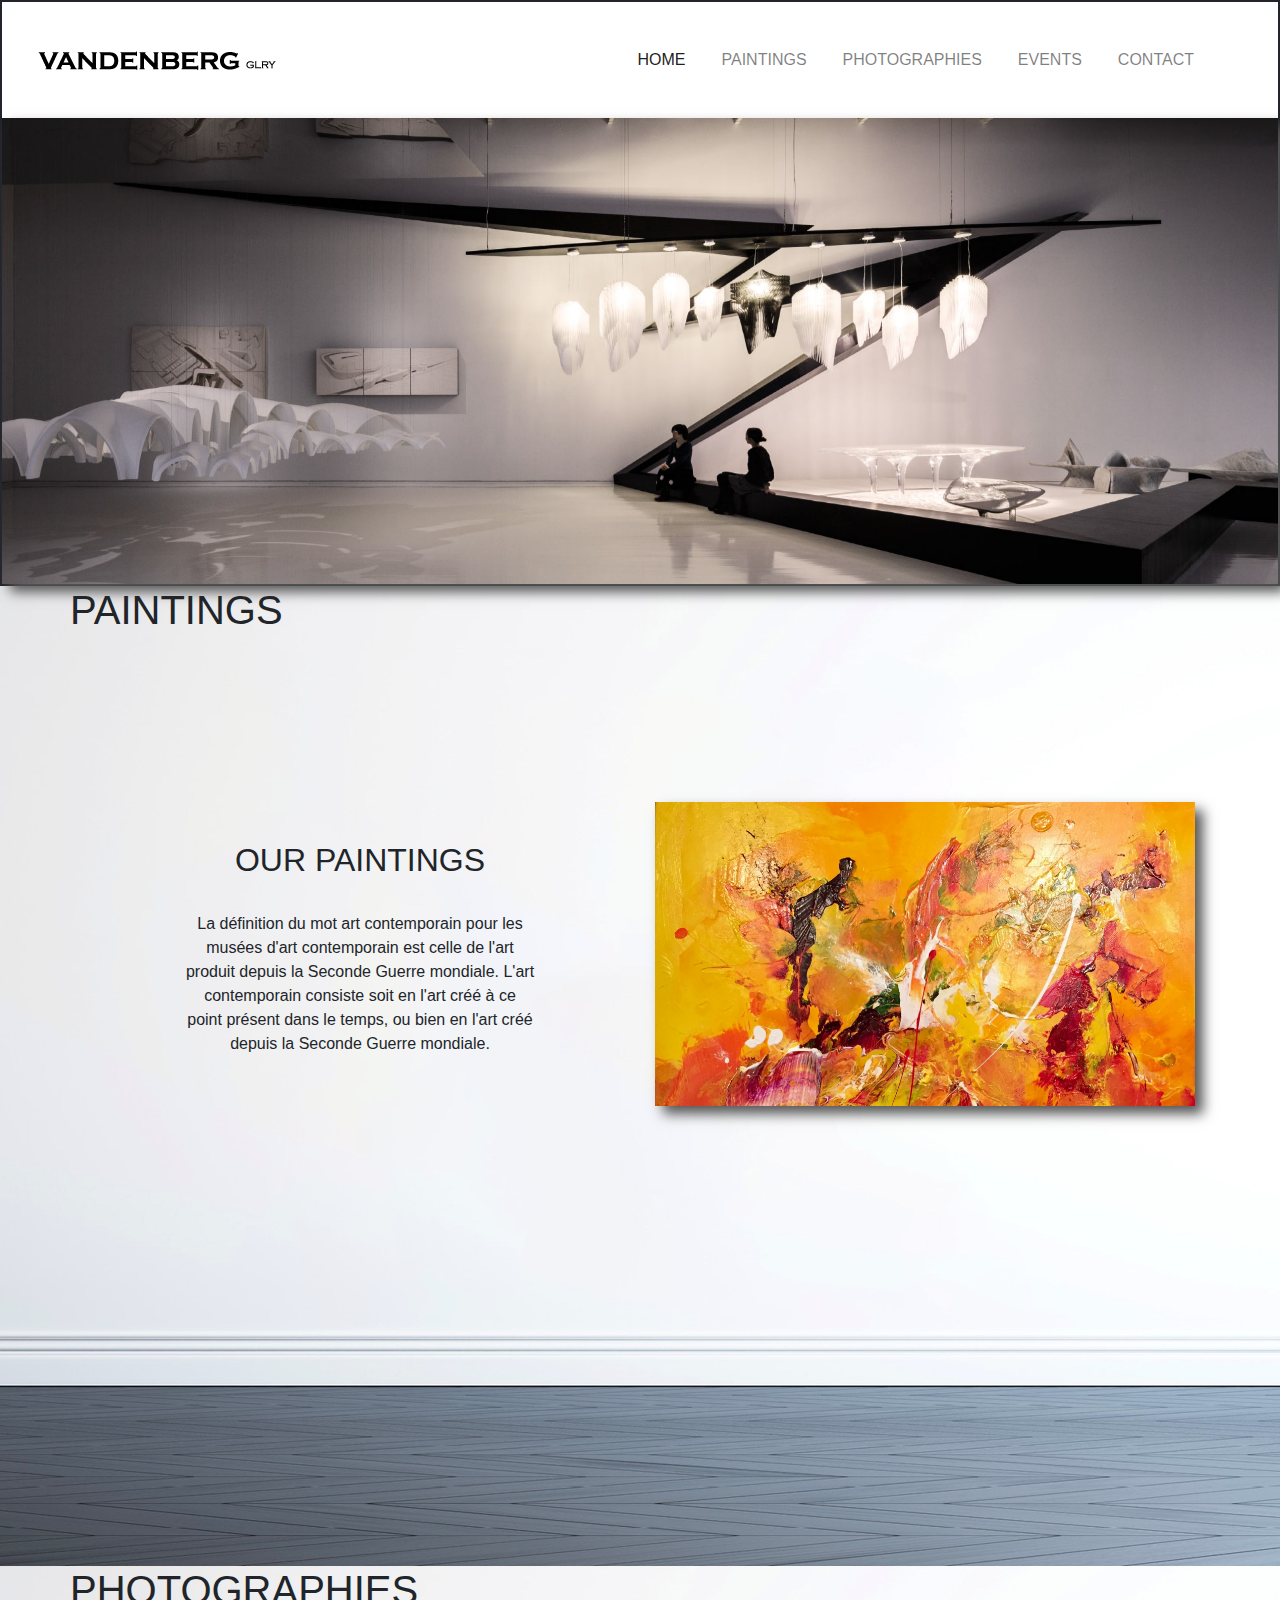
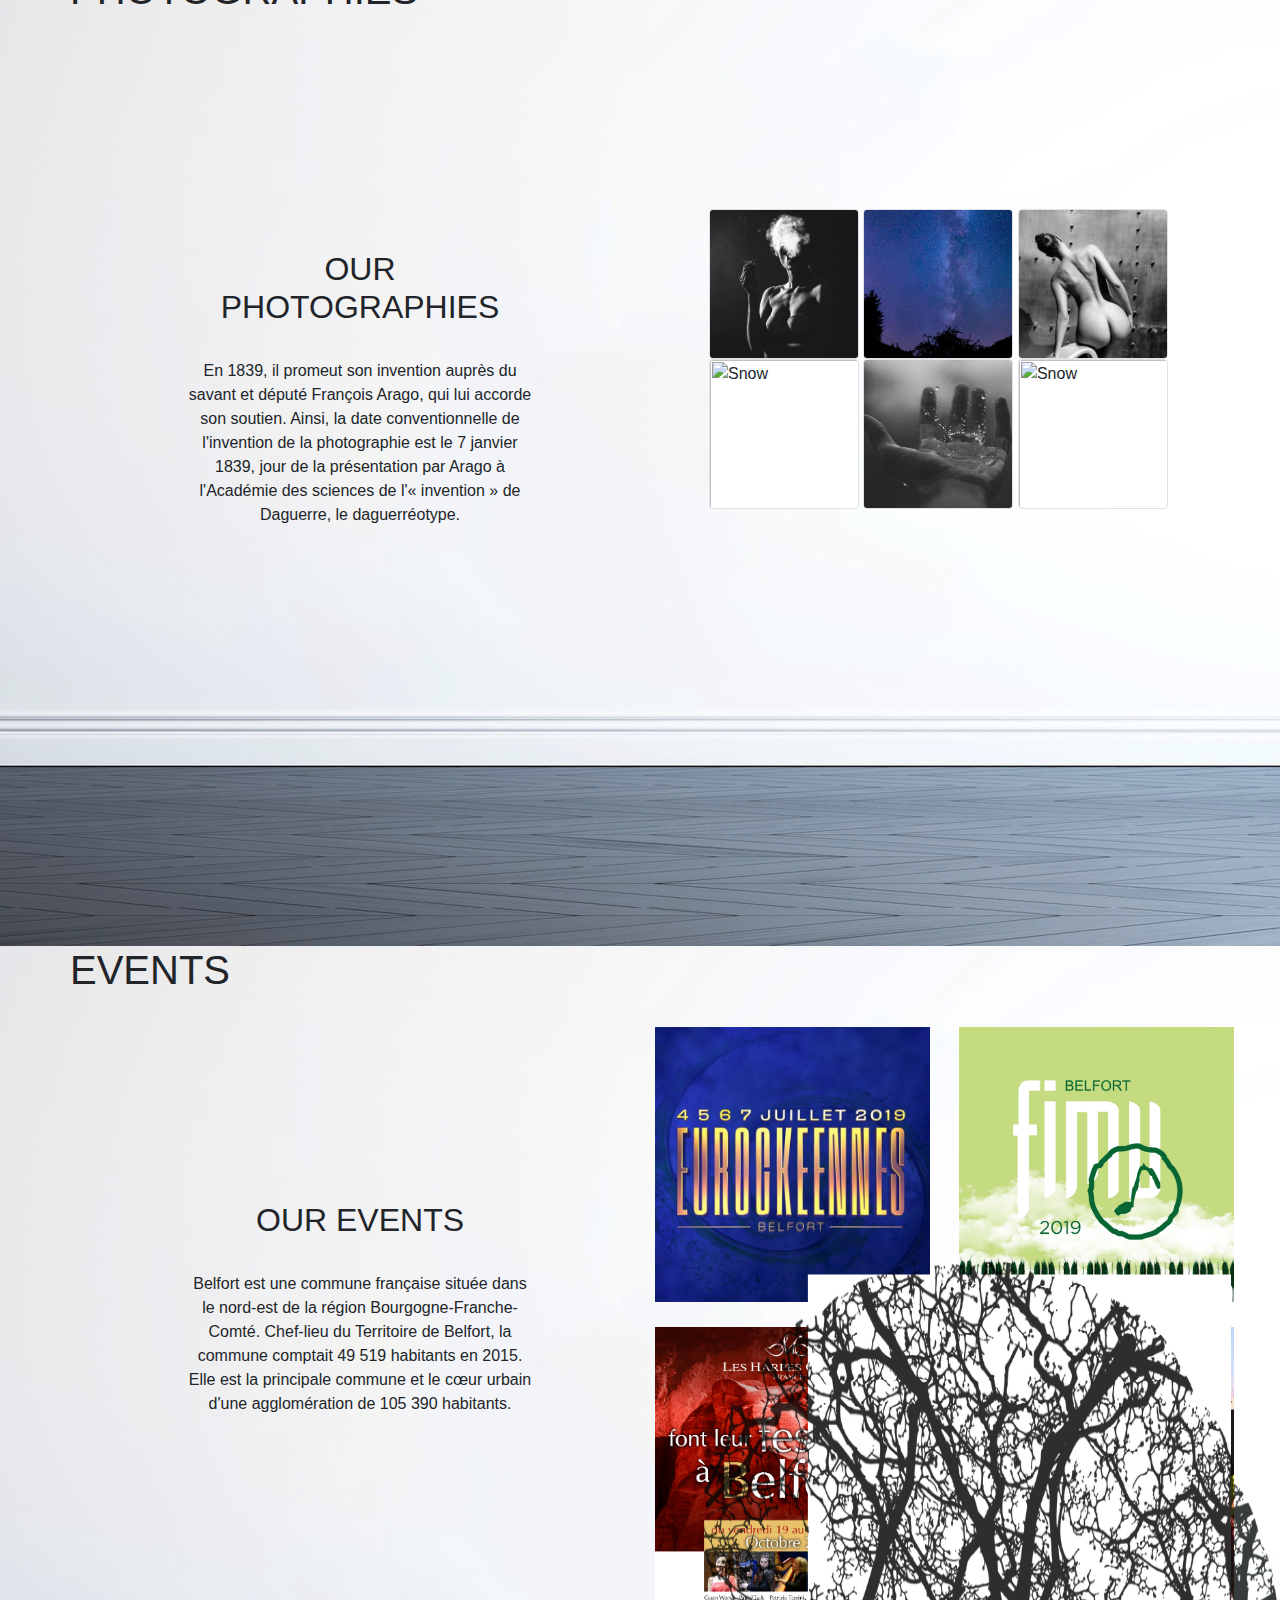
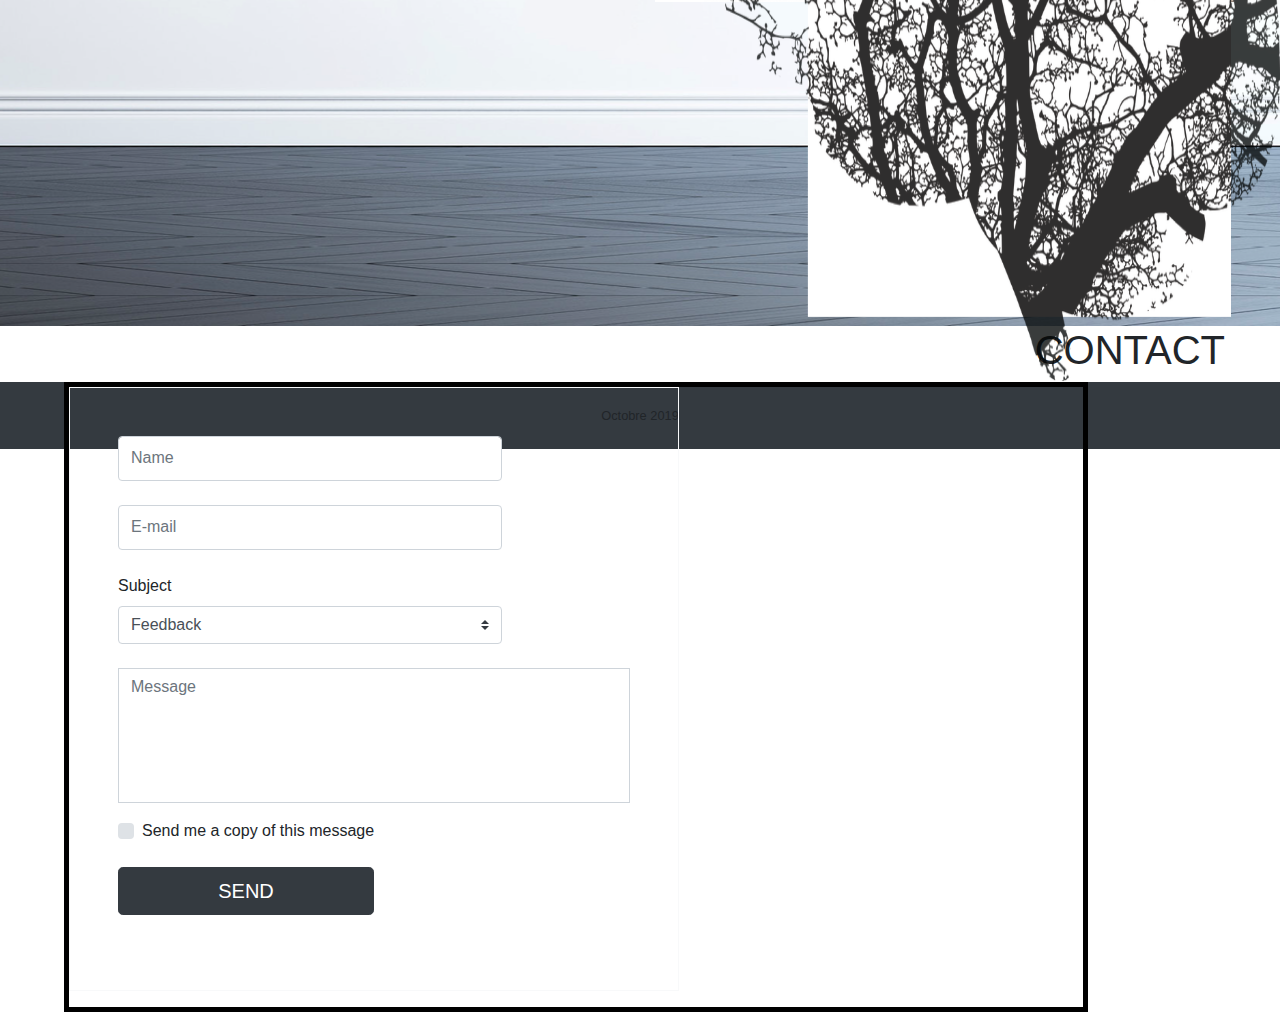
==== Site/index.html @ 3f215ba5 "Update index.html" ====
<head>
    <meta charset="UTF-8" />
    <meta name="viewport" content="width=device-width, initial-scale=1.0" />
    <meta http-equiv="X-UA-Compatible" content="ie=edge" />
    <link rel="stylesheet" href="https://maxcdn.bootstrapcdn.com/bootstrap/4.0.0/css/bootstrap.min.css"
      integrity="sha384-Gn5384xqQ1aoWXA+058RXPxPg6fy4IWvTNh0E263XmFcJlSAwiGgFAW/dAiS6JXm" crossorigin="anonymous" />
    <link rel="stylesheet" href="assets/css/style.css" />

    <title>Vandenberg GLRY</title>
  </head>

  <body>
    <div id="top"></div>
    <section class="accueil">

      <!-- **************************************************************************************************
**********************************************HEADER****************************************************
***************************************************************************************************** -->
      <header>
        <nav class="navbar navbar-expand-lg navbar-light ">
          <div class="img-pd">
            <a class="navbar-brand" href="#"><img src="assets/img/logo_vdbg.png" alt="" /></a>
          </div>
          <button class="navbar-toggler" type="button" data-toggle="collapse" data-target="#navbarNav"
            aria-controls="navbarNav" aria-expanded="false" aria-label="Toggle navigation">
            <span class="navbar-toggler-icon"></span>
          </button>
          <div class="collapse navbar-collapse justify-content-end " id="navbarNav">
            <div class="ul-pd">
              <ul class="navbar-nav bd-navbar mr-40">
                <li class="nav-item active">

                  <a class="nav-link" href="#">HOME <span class="sr-only">(current)</span></a>

                </li>
                <li class="nav-item">
                  <a class="nav-link" href="#paintings">PAINTINGS</a>
                </li>
                <li class="nav-item">
                  <a class="nav-link" href="#photographies2">PHOTOGRAPHIES</a>
                </li>
                <li class="nav-item">
                  <a class="nav-link" href="#event">EVENTS</a>
                </li>
                <li class="nav-item">
                  <a class="nav-link" href="#formulaire">CONTACT</a>
                </li>
              </ul>
            </div>
          </div>
        </nav>
      </header>

      <!-- **************************************************************************************************
**********************************************CAROUSEL**********************************************
************************************************************************************************** -->

      <div class="carousel">
        <div id="carouselExampleIndicators" class="carousel slide" data-ride="carousel">
          <ol class="carousel-indicators">
            <li data-target="#carouselExampleIndicators" data-slide-to="0" class="active"></li>
            <li data-target="#carouselExampleIndicators" data-slide-to="1"></li>
            <li data-target="#carouselExampleIndicators" data-slide-to="2"></li>
            <li data-target="#carouselExampleIndicators" data-slide-to="3"></li>
          </ol>
          <div class="carousel-inner">
            <div class="carousel-item active">
              <img class="d-block w-100" src="assets/img/acc1.png" alt="First slide" />
            </div>
            <div class="carousel-item">

              <img class="d-block w-100" src="assets/img/acc2.png" alt="Second slide" />

            </div>
            <div class="carousel-item">
              <img class="d-block w-100" src="assets/img/acc3.png" alt="Third slide" />
            </div>
            <div class="carousel-item">
              <img class="d-block w-100" src="assets/img/acc4.png" alt="Third slide" />
            </div>
          </div>
        </div>
      </div>
    </section>

    <!-- **************************************************************************************************
**********************************************PAINTINGS**********************************************
************************************************************************************************** -->

    <section id="paintings">
      <div class="container">
        <div class="row">

          <div class="col-md-6">
            <div class="row">

              <h1>PAINTINGS</h1>
              <div class="col-8">
                <h2>OUR PAINTINGS</h2>
                </br>
                <p>La définition du mot art contemporain pour les musées d'art contemporain est celle de
                  l'art produit depuis la Seconde Guerre mondiale. L'art contemporain consiste soit en
                  l'art créé à ce point présent dans le temps, ou bien en l'art créé depuis la Seconde
                  Guerre mondiale.</p>
              </div>
            </div>
          </div>

          <div class="col-md-6">
            <div id="carouselExampleControls" class="carousel slide" data-ride="carousel">
              <div class="carousel-inner">
                <div class="carousel-item active">
                  <img class="d-block w-100" src="assets/img/Tableaux1.jpg" alt="Tableaux1">
                </div>
                <div class="carousel-item">
                  <img class="d-block w-100" src="assets/img/Tableaux2.jpg" alt="Tableaux2">
                </div>
                <div class="carousel-item">
                  <img class="d-block w-100" src="assets/img/Tableaux3.jpg" alt="Tableaux3">
                </div>
                <div class="carousel-item">
                  <img class="d-block w-100" src="assets/img/Tableaux3.jpg" alt="Tableaux3">
                </div>
              </div>
            </div>
          </div>

        </div>
      </div>
    </section>

    <!-- **************************************************************************************************
**********************************************PHOTOGRAPHIES**********************************************
************************************************************************************************** -->
<section id="photographies2">
    <div class="container">
        <div class="row">
            <div class="col-md-6">
                <div class="row">

                    <h1>PHOTOGRAPHIES</h1>
                    <div class="col-8">
                        <h2>OUR PHOTOGRAPHIES</h2>
                        </br>
                        <p>En 1839, il promeut son invention auprès du savant et député François Arago, qui lui accorde son soutien. Ainsi, la date conventionnelle de l'invention de la photographie est le 7 janvier 1839, jour de la présentation par Arago à l'Académie des sciences de l'« invention » de Daguerre, le daguerréotype.</p>
                    </div>

                </div>
            </div>

            <div class="col-md-6">
                <div class="image_photographies">

                    <img
                    id="myImg"
                    src="assets/img/nb2.jpg"
                    alt="Snow"
                    class="img-thumbnail"
                    width="150px"
                    height="150px"
                  />

                  <img
                    id="myImg"
                    src="assets/img/r1.jpg"
                    alt="Snow"
                    class="img-thumbnail"
                    width="150px"
                    height="150px"
                  />
                  <img
                    id="myImg"
                    src="assets/img/nb3.jpg"
                    alt="Snow"
                    class="img-thumbnail"
                    width="150px"
                    height="150px"
                  />
                  <img
                    id="myImg"
                    src="assets/img/r3.jpg"
                    alt="Snow"
                    class="img-thumbnail"
                    width="150px"
                    height="150px"
                  />
                  <img
                    id="myImg"
                    src="assets/img/hand.jpg"
                    alt="Snow"
                    class="img-thumbnail"
                    width="150px"
                    height="150px"
                  />
                  <img
                    id="myImg"
                    src="assets/img/img6.jpg"
                    alt="Snow"
                    class="img-thumbnail"
                    width="150px"
                    height="150px"
                  />

                </div>
            </div>

        </div>
    </div>
</section>

    <!-- **************************************************************************************************
**********************************************EVENT**********************************************
************************************************************************************************** -->

    <section id="event">
      <div class="container">
        <div class="row">
          <div class="col-md-6">
            <div class="row">

              <h1>EVENTS</h1>
              <div class="col-8">
                <h2>OUR EVENTS</h2>
                </br>
                <p>Belfort est une commune française située dans le nord-est de la région
                  Bourgogne-Franche-Comté. Chef-lieu du Territoire de Belfort, la commune comptait 49 519
                  habitants en 2015. Elle est la principale commune et le cœur urbain d'une agglomération
                  de 105 390 habitants.</p>
              </div>
            </div>
          </div>

          <div class="col-md-6">
            <div class="image_events">

              <img src="assets/img/eurocks.jpg" alt="eurocks" width="300px" height="300px">
              <img src="assets/img/fimu.png" alt="fimu" width="300px" height="300px">
              <img src="assets/img/posterbelfort.jpg" alt="posterbelfort" width="300px" height="300px">
              <img src="assets/img/color.jpg" alt="color" width="300px" height="300px">

            </div>
          </div>

        </div>
      </div>
    </section>



    <!-- **************************************************************************************************
**********************************************Default form contact**********************************************
************************************************************************************************** -->

<section class="formulaire" id="formulaire">
    <div class="container-fluid">
      <div class="row">
        <div class="col-lg-12">
          <h1>CONTACT</h1>
        </div>
      </div>

      <div class="row">
        <div class style="margin-left: 5vw">
          <div class="leborder">
            <form class="border border-light p-5" action="#!">
              <!-- Name -->
              <input
                type="text"
                id="defaultContactFormName"
                class="form-control mb-4 taille-contact1"
                placeholder="Name"
                
              />

              <!-- Email -->
              <input
                type="email"
                id="defaultContactFormEmail"
                class="form-control mb-4 taille-contact2"
                placeholder="E-mail"
              />

              <!-- Subject -->
              <label>Subject</label>
              <select class="browser-default custom-select mb-4">
                <option value="" disabled>Choose option</option>
                <option value="1" selected>Feedback</option>
                <option value="2">Report a bug</option>
                <option value="3">Feature request</option>
              </select>

              <!-- Message -->
              <div class="form-group">
                <textarea
                  class="form-control rounded-0 taille-contact3"
                  id="exampleFormControlTextarea2"
                  rows="4"
                  placeholder="Message"
                ></textarea>
              </div>

              <!-- Copy -->
              <div class="custom-control custom-checkbox mb-4">
                <input
                  type="checkbox"
                  class="custom-control-input"
                  id="defaultContactFormCopy"
                />
                <label class="custom-control-label" for="defaultContactFormCopy"
                  >Send me a copy of this message</label
                >
              </div>

              <!-- Send button -->
              <button class="btn btn-dark btn-lg taille-contact4" type="submit">SEND</button>
            </form>


           </div>
           <img src="assets/img/arbre.png" alt="" class="arbre">
           
        </div>
      </div>
    </div>
  </section>
    <!-- **************************************************************************************************
**********************************************FOOTER**********************************************
************************************************************************************************** -->

    <footer id="sticky-footer" class="py-4 bg-dark text-white-50">
      <div class="container text-center">
        <small>Octobre 2019</small>
      </div>
    </footer>

    <!-- **************************************************************************************************
**********************************************LES SCRIPTE**********************************************
************************************************************************************************** -->

    <script src="https://code.jquery.com/jquery-3.2.1.slim.min.js"
      integrity="sha384-KJ3o2DKtIkvYIK3UENzmM7KCkRr/rE9/Qpg6aAZGJwFDMVNA/GpGFF93hXpG5KkN" crossorigin="anonymous">
    </script>
    <script src="https://cdnjs.cloudflare.com/ajax/libs/popper.js/1.12.9/umd/popper.min.js"
      integrity="sha384-ApNbgh9B+Y1QKtv3Rn7W3mgPxhU9K/ScQsAP7hUibX39j7fakFPskvXusvfa0b4Q" crossorigin="anonymous">
    </script>
    <script src="https://maxcdn.bootstrapcdn.com/bootstrap/4.0.0/js/bootstrap.min.js"
      integrity="sha384-JZR6Spejh4U02d8jOt6vLEHfe/JQGiRRSQQxSfFWpi1MquVdAyjUar5+76PVCmYl" crossorigin="anonymous">
    </script>
    <script src="assets/js/script.js"></script>
  </body>

  </html>
---- Site/assets/css/style.css ----
/*******css general **************/
#top {
  position: absolute;
  top: 0;
  left: 0;
  height: 0;
  padding: 0;
  margin: 0;
}

.accueil {
  /* border-style: inset;*/

  border-style: solid;
  border-width: 5px;

  height: calc(100vh - 1px);
}

/******************css HEADER*********************/

header {
  margin-top: 30px;
  margin-bottom: 30px;
}

.img-pd {
  margin-left: 20px;
}

.ul-pd {
  margin-right: 40px;
}

.ul-pd ul li {
  margin-right: 20px;
}

/****************css carousel************************/
.carousel-indicators {
  position: absolute;
  bottom: -100px;
}

.carousel-item p {
  margin-left: auto;
  margin-right: auto;
  width: 6em;
}

.carousel-indicators li {
  border-radius: 100%;
  width: 10px;
  height: 10px;
  background: #999;
  bottom: 50px;
}

.carousel-indicators .active {
  background-color: #000000;
}

/************* TABLEAUX *************/
#paintings{
    background: no-repeat url(fond.png);
    background-position: center;
    height: calc(100vh - 1px);
    background-position: center;
    background-repeat: no-repeat;
    background-size: cover;
    height: 980px;

}

#paintings .col-8 {
  text-align: center;
  margin-left: 100px;
  padding-top: 35%;
}

#paintings #carouselExampleControls {
  padding-top: 40%;
}
.carousel-inner{
    box-shadow: 8px 8px 12px #555;
}

@media (max-width: 991.98px) {
  #paintings .col-8 {
    padding-top: 50px;
    margin-left: 60px;
  }

  #paintings #carouselExampleControls {
    padding-top: 50px;
  }
}

/* css Photographies */

#photographies2{
    background: no-repeat url(fond.png);
    background-position: center;
    background-repeat: no-repeat;
    background-size: cover;
    height: 980px;
}

#photographies2 .col-8{
    text-align: center;
    margin-left: 100px;
    padding-top: 40%;

}

.image_photographies{
    padding-top:45%;
    padding-left: 10%;
    height: 600px;
    width: 600px;
}

.image_photographies img {
    padding-right: 25px;
    padding-bottom: 25px;
}

@media (max-width: 991.98px) {
    #photographies2 .col-8{
        padding-top: 50px;
        margin-left: 60px;
    
    }
    
    .image_photographies{
    
        padding-top: 1%px;

    
    }

    .image_photographies{
        padding-top:15%;
        height: 100%;
        width: 100%;
        padding-left: 10%;
    }

    .image_photographies img {
        height: 100px;
        width: 100px;
    }
}



.pd-20 {
  padding-top: 20px;
}

/************* EVENTS *************/


#event{
    background: no-repeat url(fond.png);
    background-position: center;
    height: calc(100vh - 1px);
    background-position: center;
    background-repeat: no-repeat;
    background-size: cover;
    height: 980px;

}

#event .col-8 {
  text-align: center;
  margin-left: 100px;
  padding-top: 35%;
}



.image_events{
    padding-top:15%;
    height: 700px;
    width: 700px;

}

.image_events img {
  padding-right: 25px;
  padding-bottom: 25px;
}

@media (max-width: 991.98px) {

    #event .col-8{
        padding-top: 50px;
        margin-left: 60px;
    
    }
    
    .image_events{
    
        padding-top: 50px;

    
    }

    .image_events{
        padding-top:15%;
        height: 50%px;
        width: 50%;
        padding-left: 40%;
    }

    .image_events img {
        height: 100px;
        width: 100px;
    }

}

/*css les photos ****/
#myImg {
    padding: 0rem;
    cursor: pointer;
    transition: 0.3s;
}

#myImg:hover {
    filter: brightness(35%);

}



/* The Modal (background) */
.modal {
  display: none;
  /* Hidden by default */
  position: fixed;
  /* Stay in place */
  z-index: 1;
  /* Sit on top */
  padding-top: 100px;
  /* Location of the box */
  left: 0;
  top: 0;
  width: 100%;
  /* Full width */
  height: 100%;
  /* Full height */
  overflow: auto;
  /* Enable scroll if needed */
  background-color: rgb(0, 0, 0);
  /* Fallback color */
  background-color: rgba(0, 0, 0, 0.9);
  /* Black w/ opacity */
}

/* Modal Content (image) */
.modal-content {
  margin: auto;
  display: block;
  width: 80%;
  max-width: 700px;
}

/* Caption of Modal Image */
#caption {
  margin: auto;
  display: block;
  width: 80%;
  max-width: 700px;
  text-align: center;
  color: #ccc;
  padding: 10px 0;
  height: 150px;
}

/* Add Animation */
.modal-content,
#caption {
  -webkit-animation-name: zoom;
  -webkit-animation-duration: 0.6s;
  animation-name: zoom;
  animation-duration: 0.6s;
}

@-webkit-keyframes zoom {
  from {
    -webkit-transform: scale(0);
  }

  to {
    -webkit-transform: scale(1);
  }
}

@keyframes zoom {
  from {
    transform: scale(0);
  }

  to {
    transform: scale(1);
  }
}

/* The Close Button */
.close {
  position: absolute;
  top: 15px;
  right: 35px;
  color: #f1f1f1;
  font-size: 40px;
  font-weight: bold;
  transition: 0.3s;
}

.close:hover,
.close:focus {
  color: #bbb;
  text-decoration: none;
  cursor: pointer;
}

/* 100% Image Width on Smaller Screens */
@media only screen and (max-width: 700px) {
  .modal-content {
    width: 100%;
  }
}

/********************EVENT************************/

/*********css formulaire *************************/
.leborder{
    width: 80vw;
    height: 70vh;
    border: solid 5px black;
    background-color: transparent;
    position: absolute;
    display: flex;
    justify-content: flex-start;
    align-content: center;
} 

.element.style{
    margin-left: 5%;
}
.formulaire .center_div {
    margin: 0 auto;
    width: 50%
        /* value of your choice which suits your alignment */
}

section.formulaire{
    position: relative;
}

.formulaire h1 {
    float: right;
    margin-right: 40px;
}

.formulaire .btn {
    width: 20vw;
}

.taille-contact1{
    width: 30vw;
    height: 5vh;
}

.taille-contact2{
    width: 30vw;
    height: 5vh;
}

.taille-contact3{
    width: 40vw;
    height: 15vh;
}

.taille-contact4{
    width: 20vw;
    
}

.custom-select{
    display: block;
    width: 30vw;
}

textarea{
    resize: none;
}

.arbre{
    z-index: 9000;
    position: absolute;
    right: 0;
    bottom: 0;
    width: 45vw;
    height: 80vh;
}

/***********media queries***********************/

@media screen and (max-width: 1280px) {
  /* Rédigez vos propriétés CSS ici */
  .accueil {
    /* border-style: inset;*/

    border-style: solid;
    border-width: 2px;

    height: auto;
  }

  .carousel-indicators {
    display: none;
    /*   position: absolute;
        bottom: 0px;*/
    }

    .formulaire .center_div {
        margin: 0 auto;
        width: auto;
        /* value of your choice which suits your alignment */
    }


}
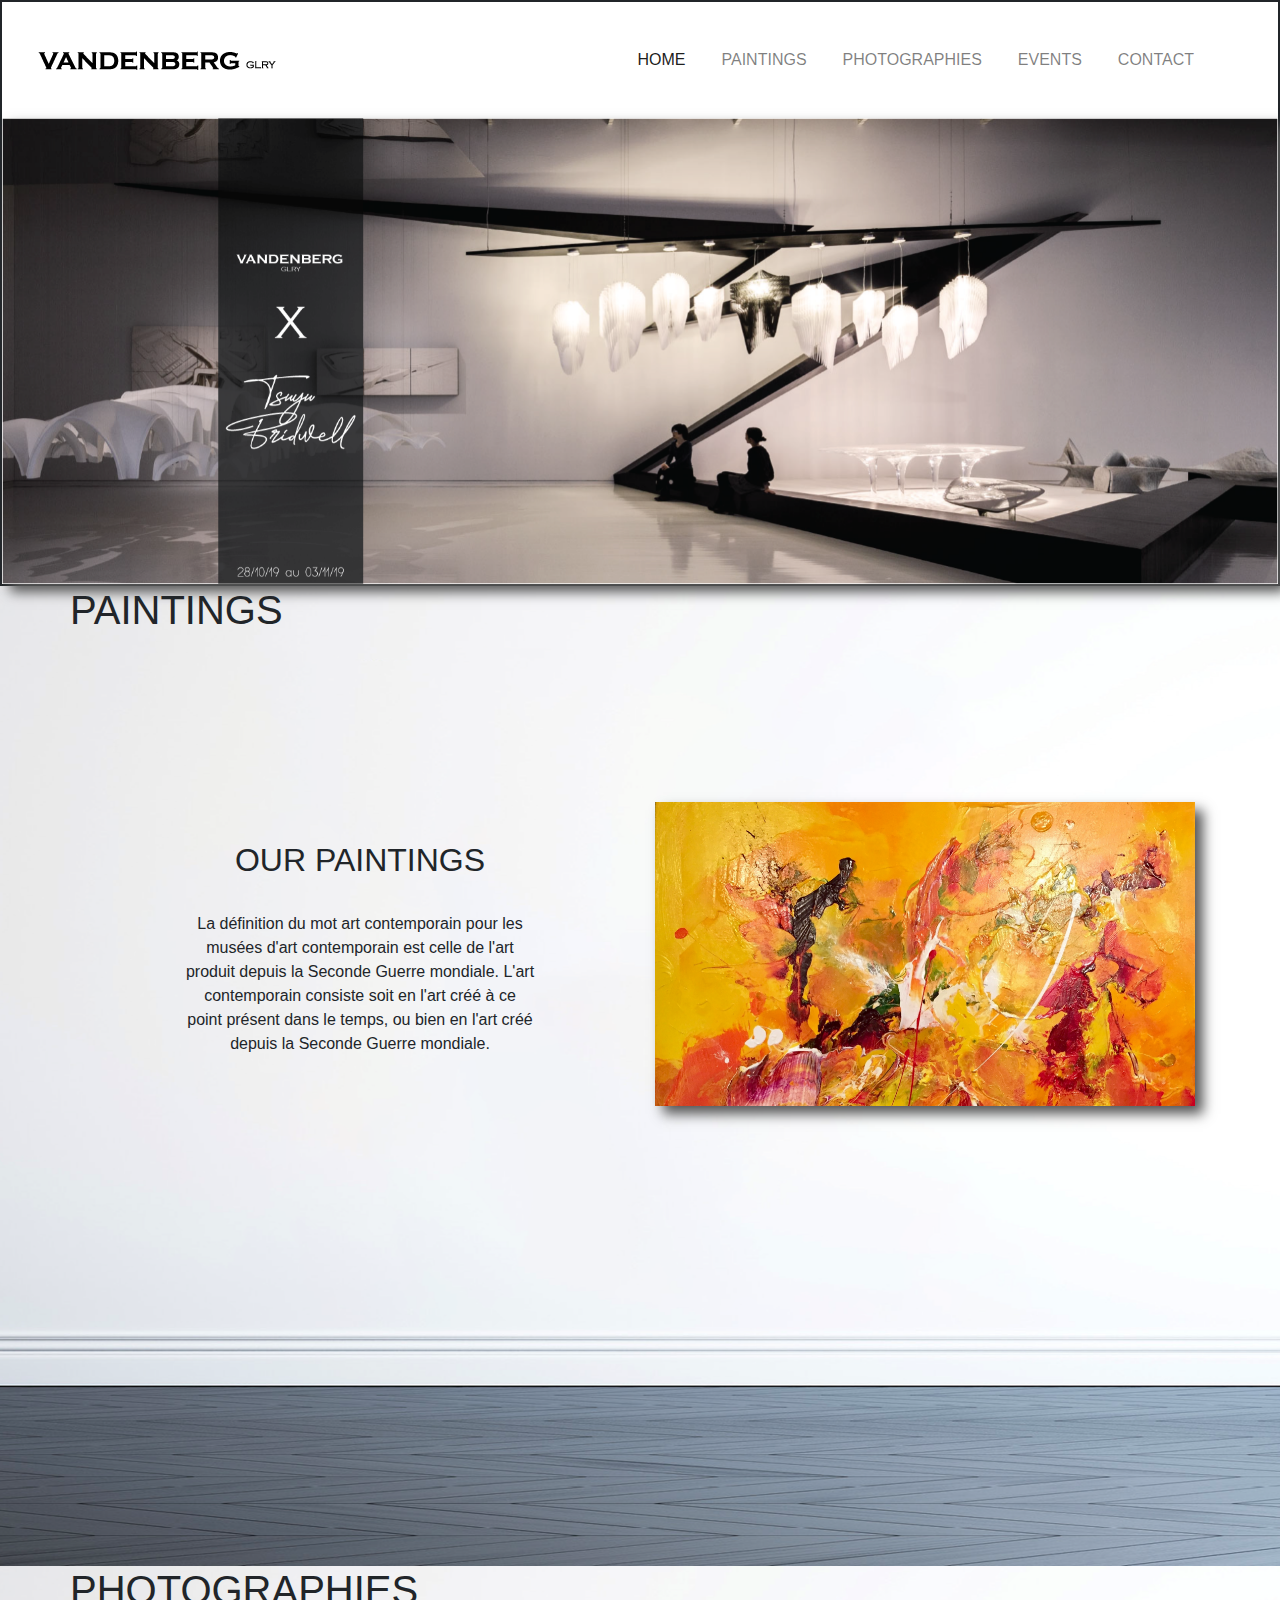
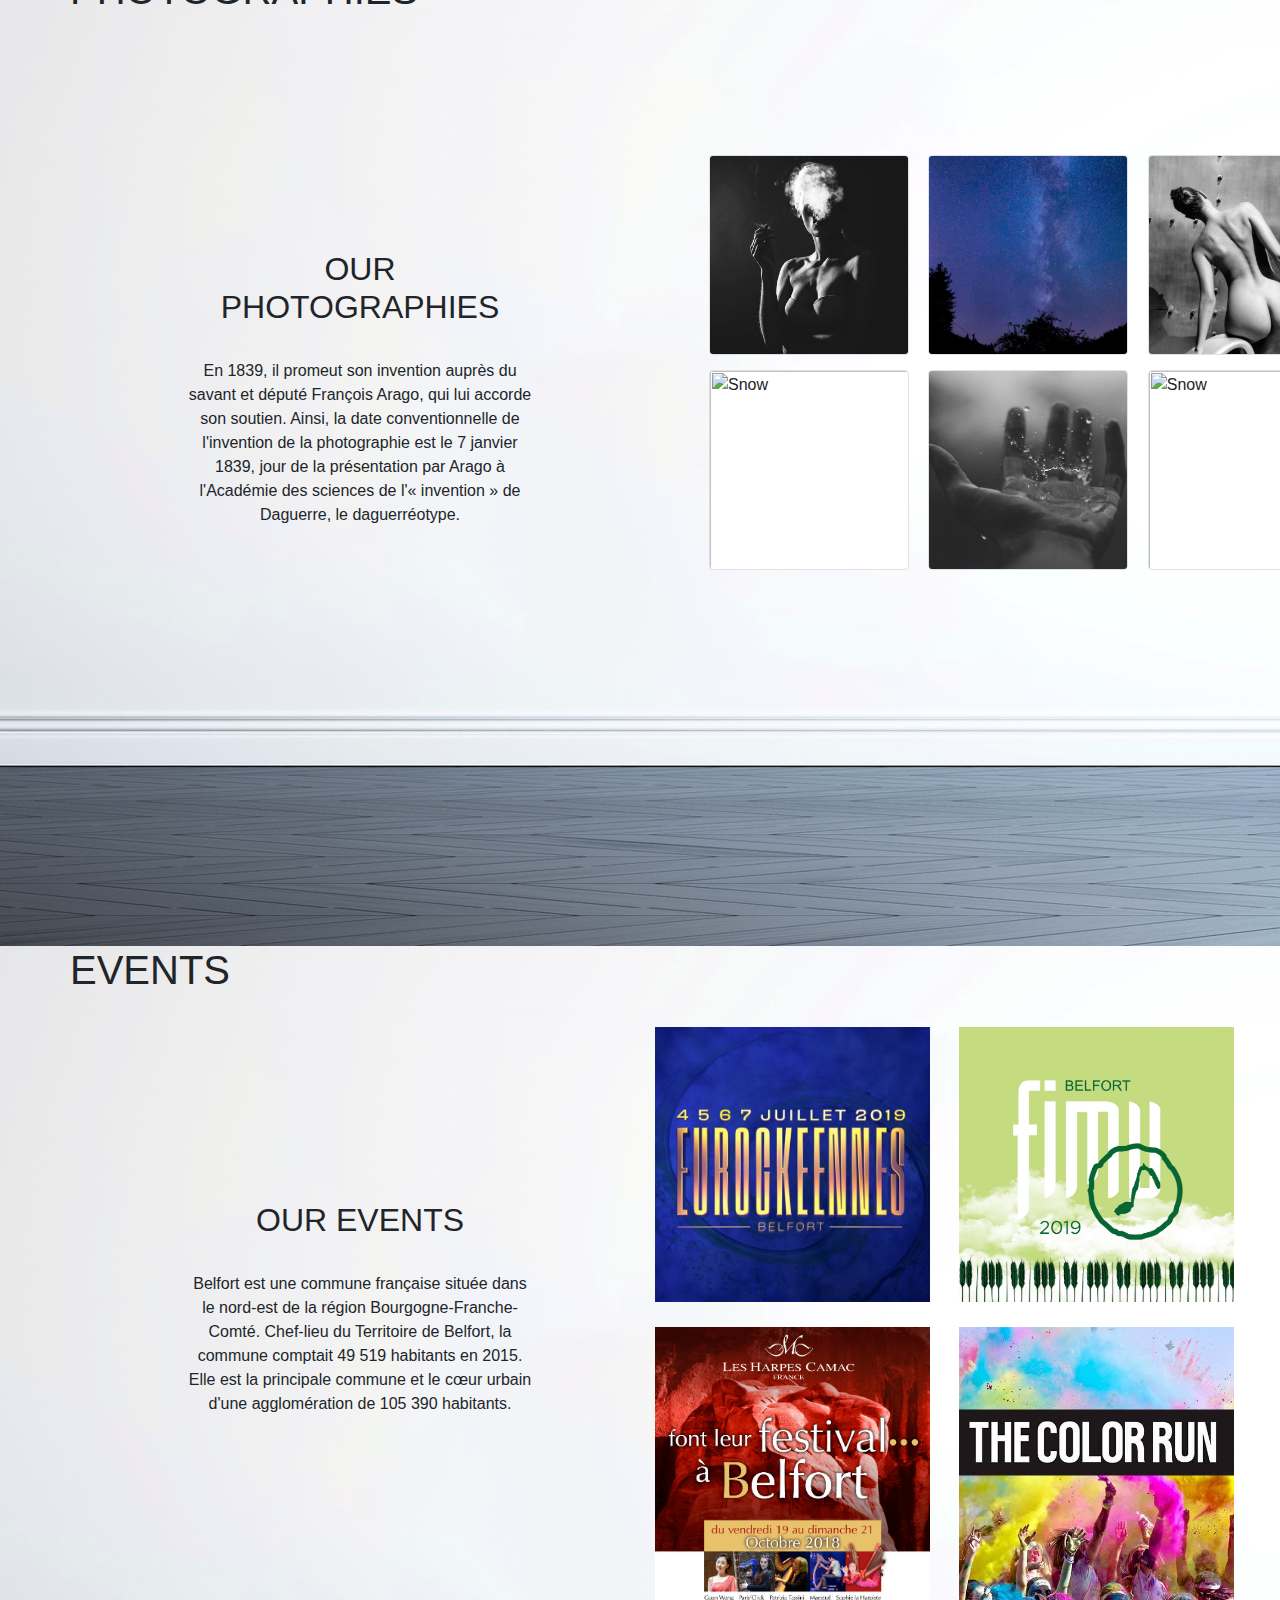
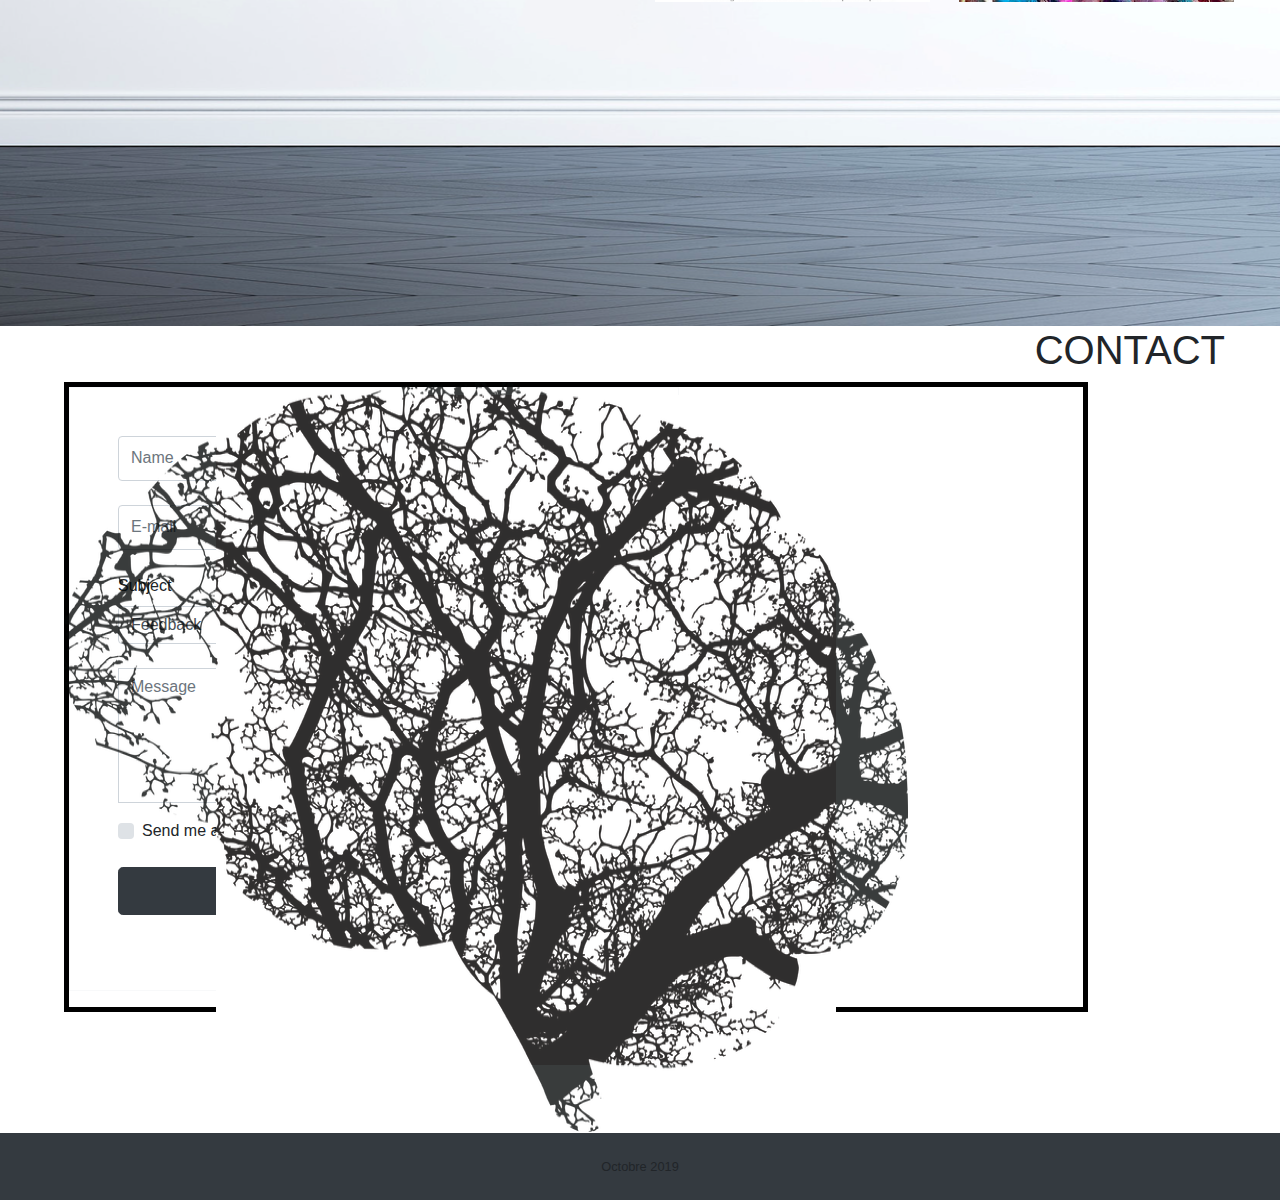
==== commit 69a2d554: "update" ====
--- a/Site/index.html
+++ b/Site/index.html
@@ -156,8 +156,8 @@
                     src="assets/img/nb2.jpg"
                     alt="Snow"
                     class="img-thumbnail"
-                    width="150px"
-                    height="150px"
+                    width="200px"
+                    height="200px"
                   />
 
                   <img
@@ -165,40 +165,40 @@
                     src="assets/img/r1.jpg"
                     alt="Snow"
                     class="img-thumbnail"
-                    width="150px"
-                    height="150px"
+                    width="200px"
+                    height="200px"
                   />
                   <img
                     id="myImg"
                     src="assets/img/nb3.jpg"
                     alt="Snow"
                     class="img-thumbnail"
-                    width="150px"
-                    height="150px"
+                    width="200px"
+                    height="200px"
                   />
                   <img
                     id="myImg"
                     src="assets/img/r3.jpg"
                     alt="Snow"
                     class="img-thumbnail"
-                    width="150px"
-                    height="150px"
+                    width="200px"
+                    height="200px"
                   />
                   <img
                     id="myImg"
                     src="assets/img/hand.jpg"
                     alt="Snow"
                     class="img-thumbnail"
-                    width="150px"
-                    height="150px"
+                    width="200px"
+                    height="200px"
                   />
                   <img
                     id="myImg"
                     src="assets/img/img6.jpg"
                     alt="Snow"
                     class="img-thumbnail"
-                    width="150px"
-                    height="150px"
+                    width="200px"
+                    height="200px"
                   />
 
                 </div>
--- a/Site/assets/css/style.css
+++ b/Site/assets/css/style.css
@@ -14,7 +14,7 @@
   border-style: solid;
   border-width: 5px;
 
-  height: calc(100vh - 1px);
+  height: calc(100vh - 15%);
 }
 
 /******************css HEADER*********************/
@@ -114,10 +114,10 @@
 }
 
 .image_photographies{
-    padding-top:45%;
+    padding-top:35%;
     padding-left: 10%;
-    height: 600px;
-    width: 600px;
+    height: 800px;
+    width: 800px;
 }
 
 .image_photographies img {
@@ -226,6 +226,8 @@
     padding: 0rem;
     cursor: pointer;
     transition: 0.3s;
+    margin-bottom: 2%;
+    margin-right: 2%;
 }
 
 #myImg:hover {
@@ -400,11 +402,10 @@
 
 .arbre{
     z-index: 9000;
-    position: absolute;
+    position: relative;
     right: 0;
     bottom: 0;
-    width: 45vw;
-    height: 80vh;
+
 }
 
 /***********media queries***********************/
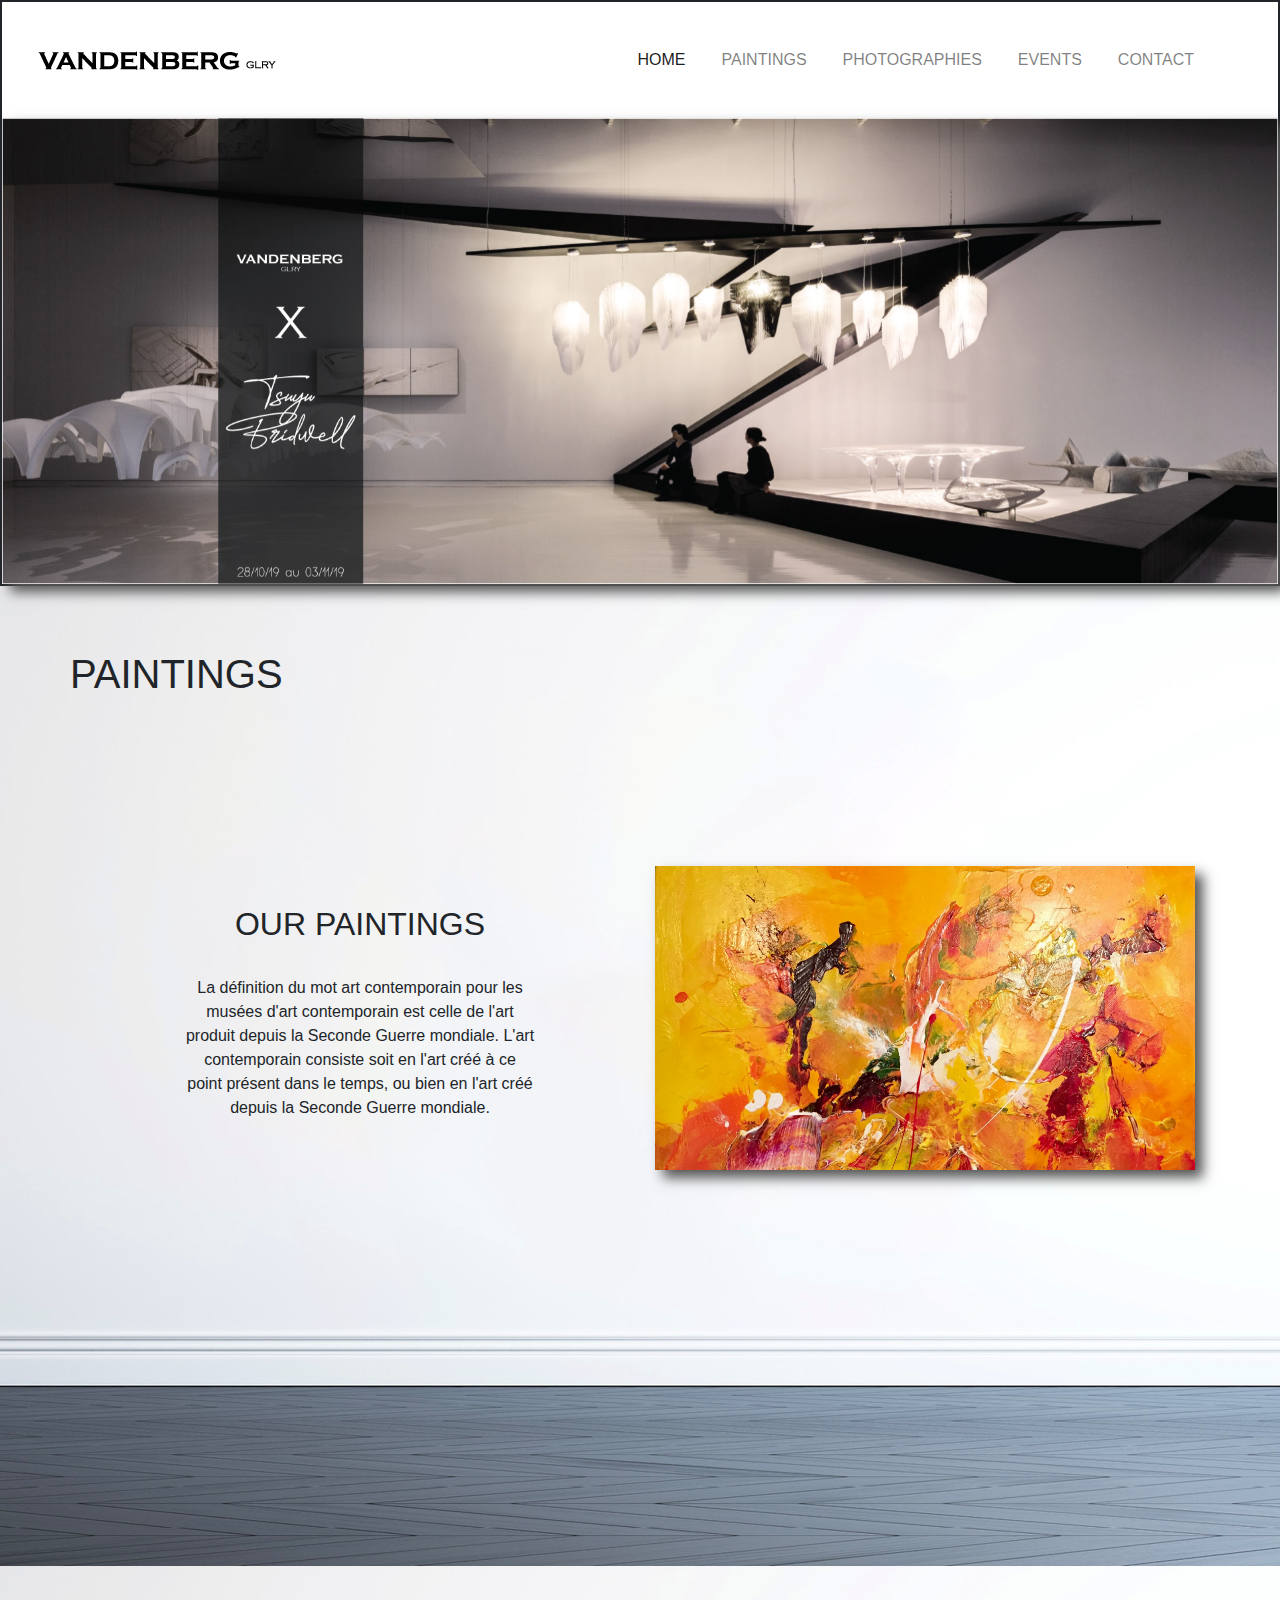
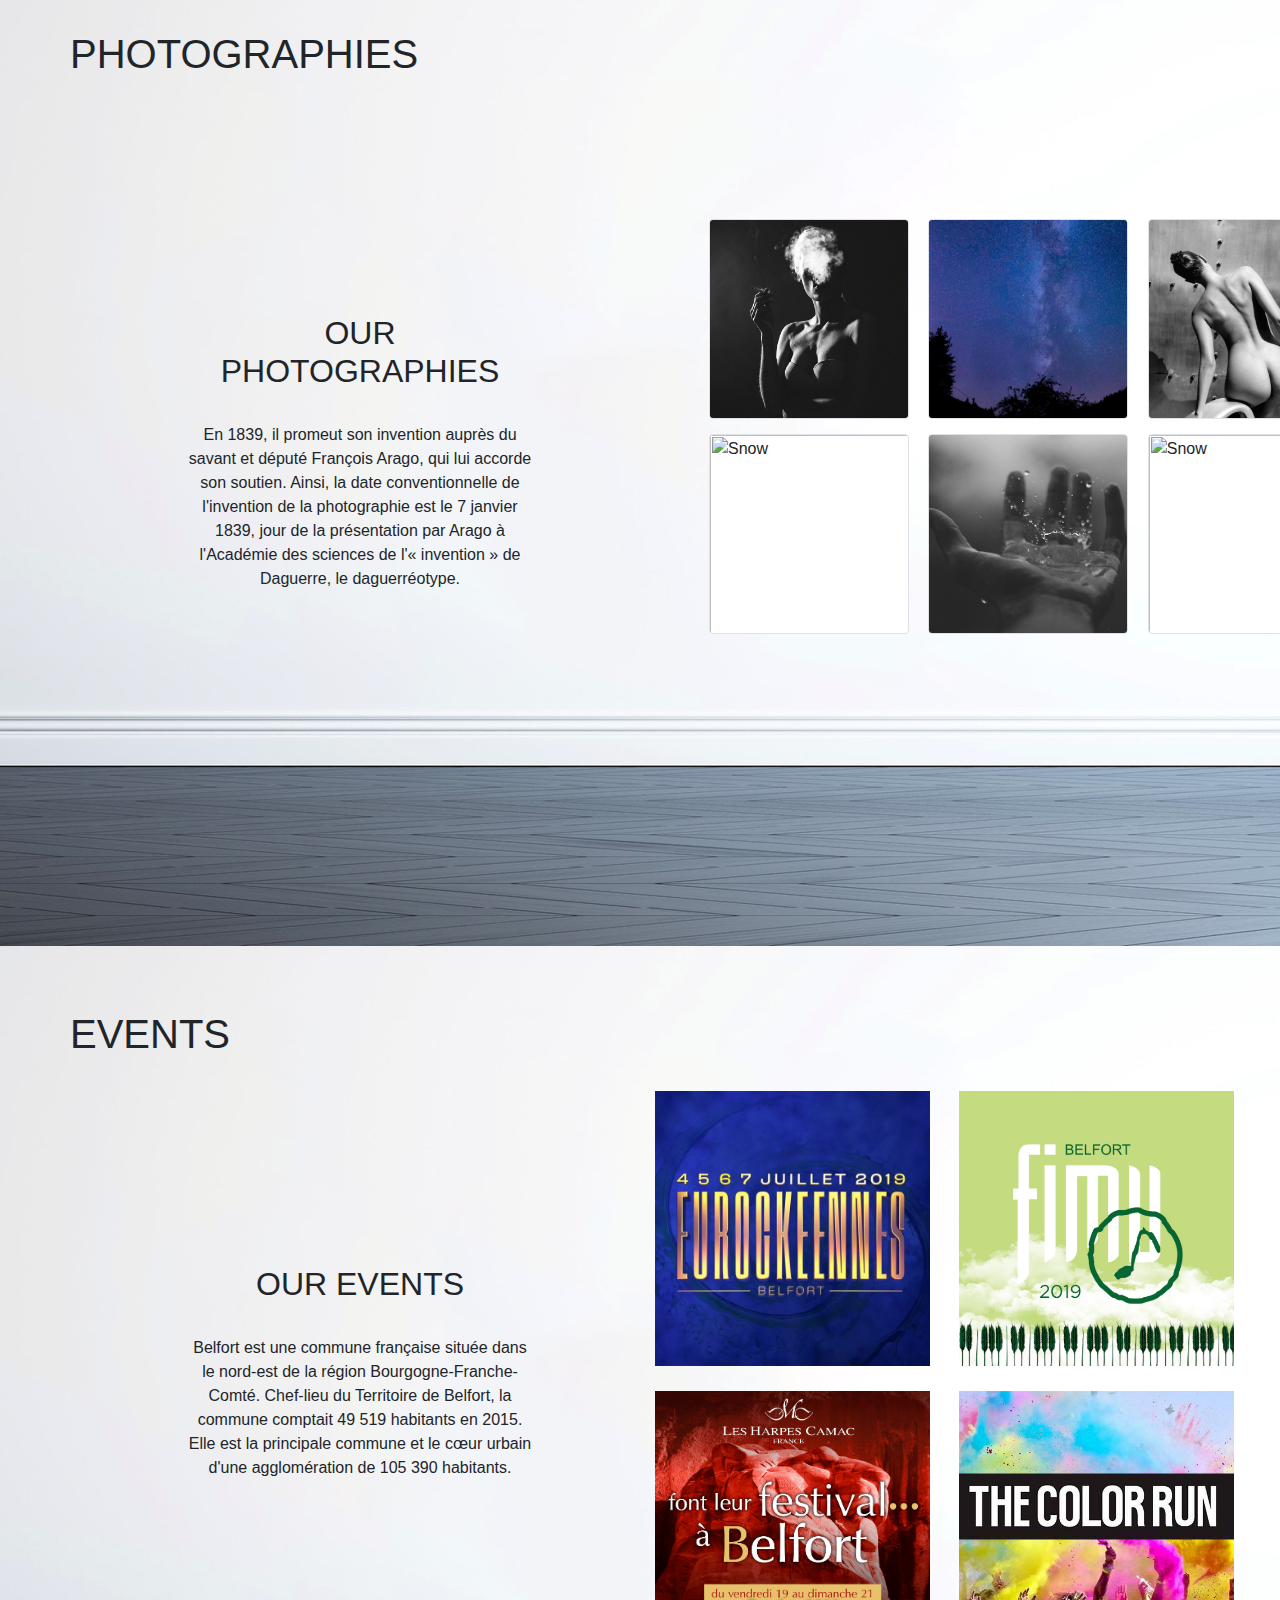
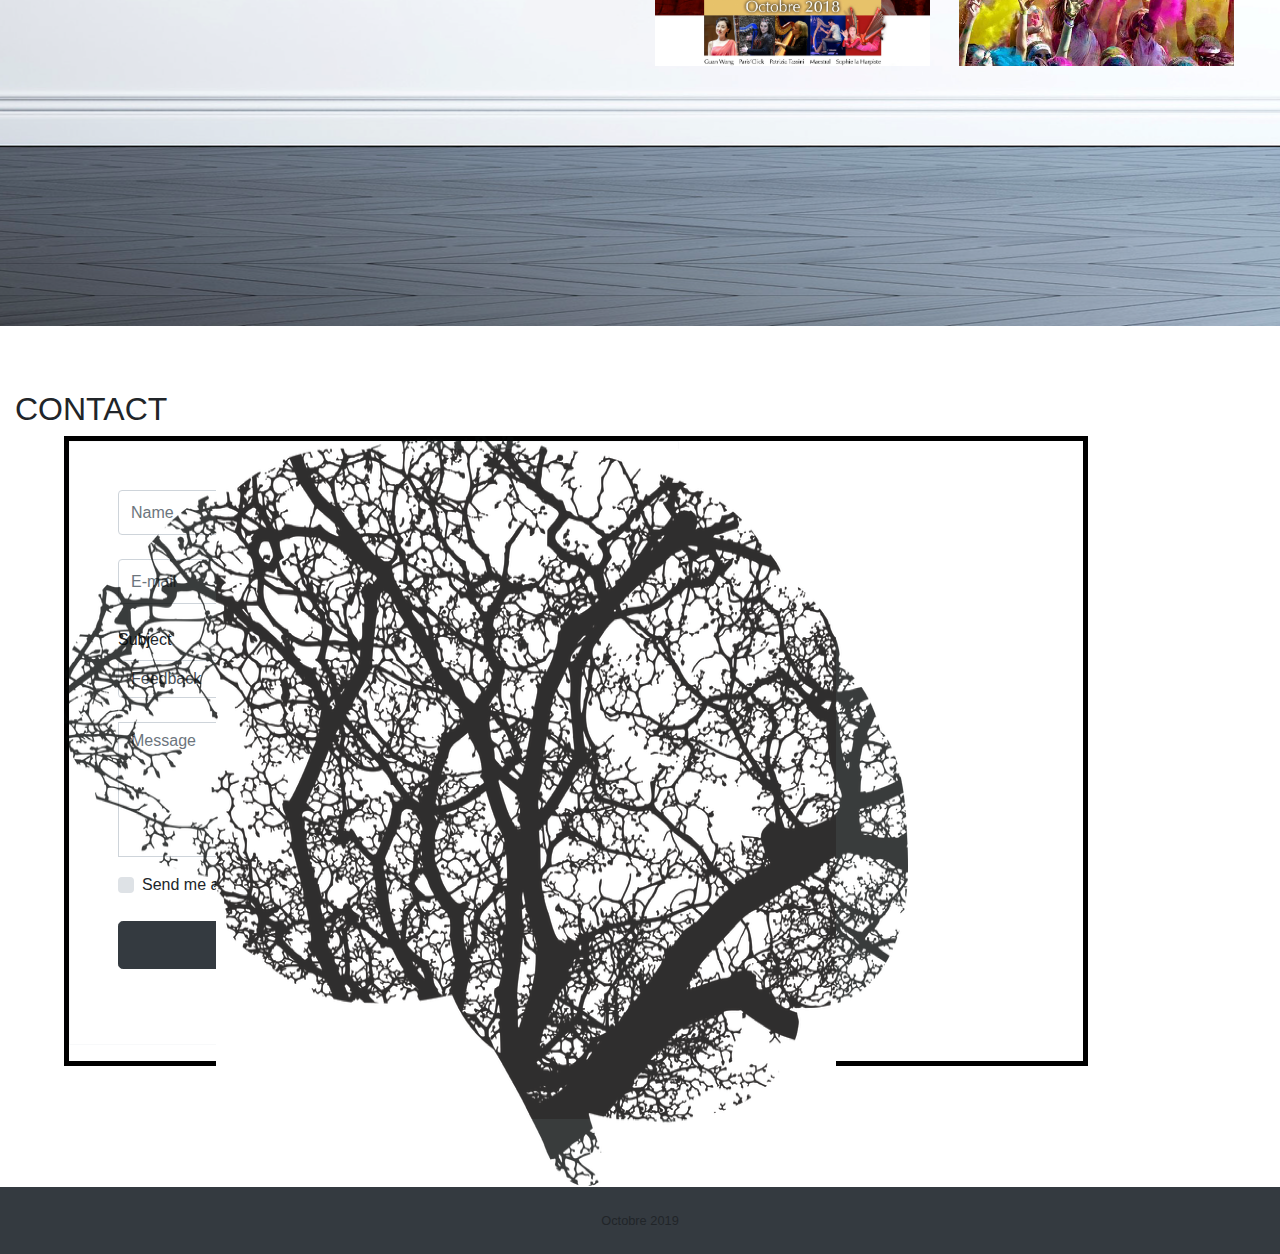
==== commit c753ea44: "update" ====
--- a/Site/index.html
+++ b/Site/index.html
@@ -255,7 +255,7 @@
     <div class="container-fluid">
       <div class="row">
         <div class="col-lg-12">
-          <h1>CONTACT</h1>
+          <h2>CONTACT</h2>
         </div>
       </div>
 
--- a/Site/assets/css/style.css
+++ b/Site/assets/css/style.css
@@ -16,6 +16,7 @@
 
   height: calc(100vh - 15%);
 }
+
 
 /******************css HEADER*********************/
 
@@ -69,6 +70,7 @@
     background-repeat: no-repeat;
     background-size: cover;
     height: 980px;
+    padding-top: 5%;
 
 }
 
@@ -104,6 +106,7 @@
     background-repeat: no-repeat;
     background-size: cover;
     height: 980px;
+    padding-top: 5%;
 }
 
 #photographies2 .col-8{
@@ -169,6 +172,7 @@
     background-repeat: no-repeat;
     background-size: cover;
     height: 980px;
+    padding-top: 5%;
 
 }
 
@@ -338,6 +342,10 @@
 /********************EVENT************************/
 
 /*********css formulaire *************************/
+#formulaire{
+    padding-top: 5%;
+}
+
 .leborder{
     width: 80vw;
     height: 70vh;
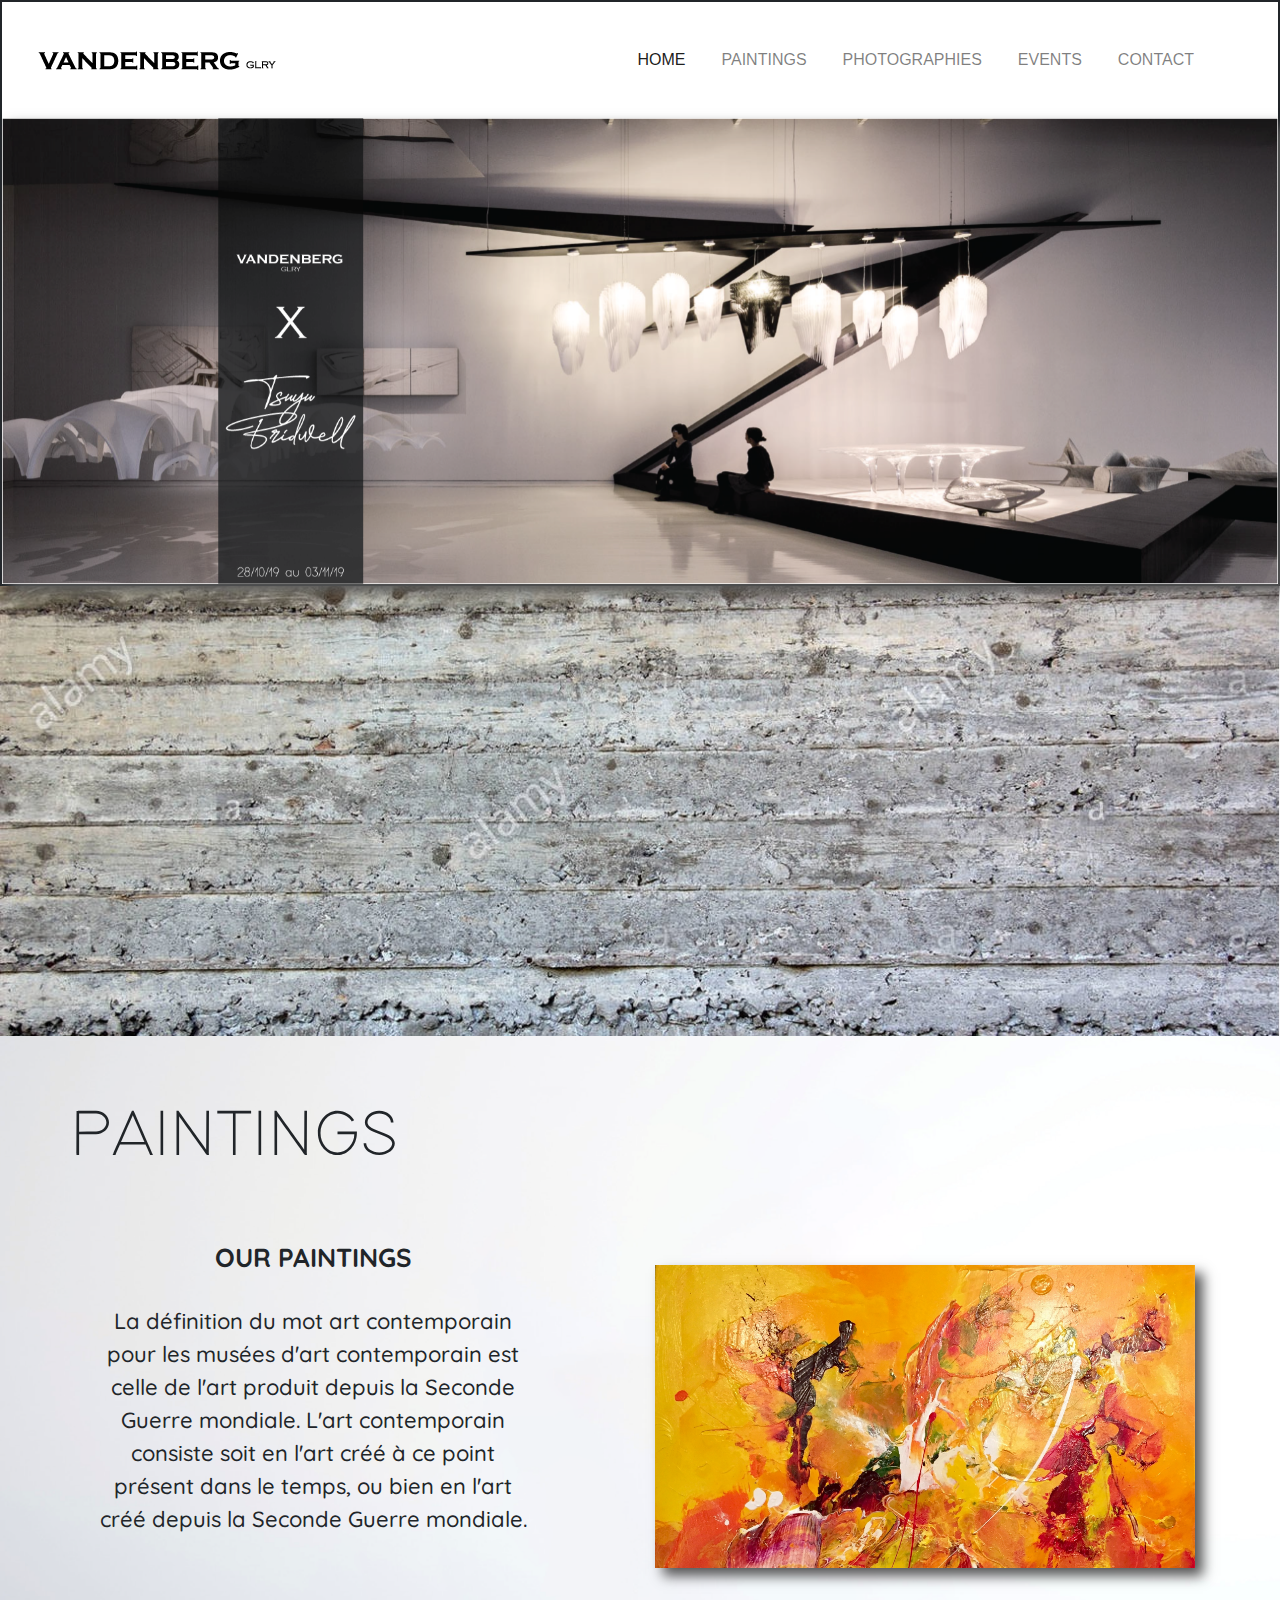
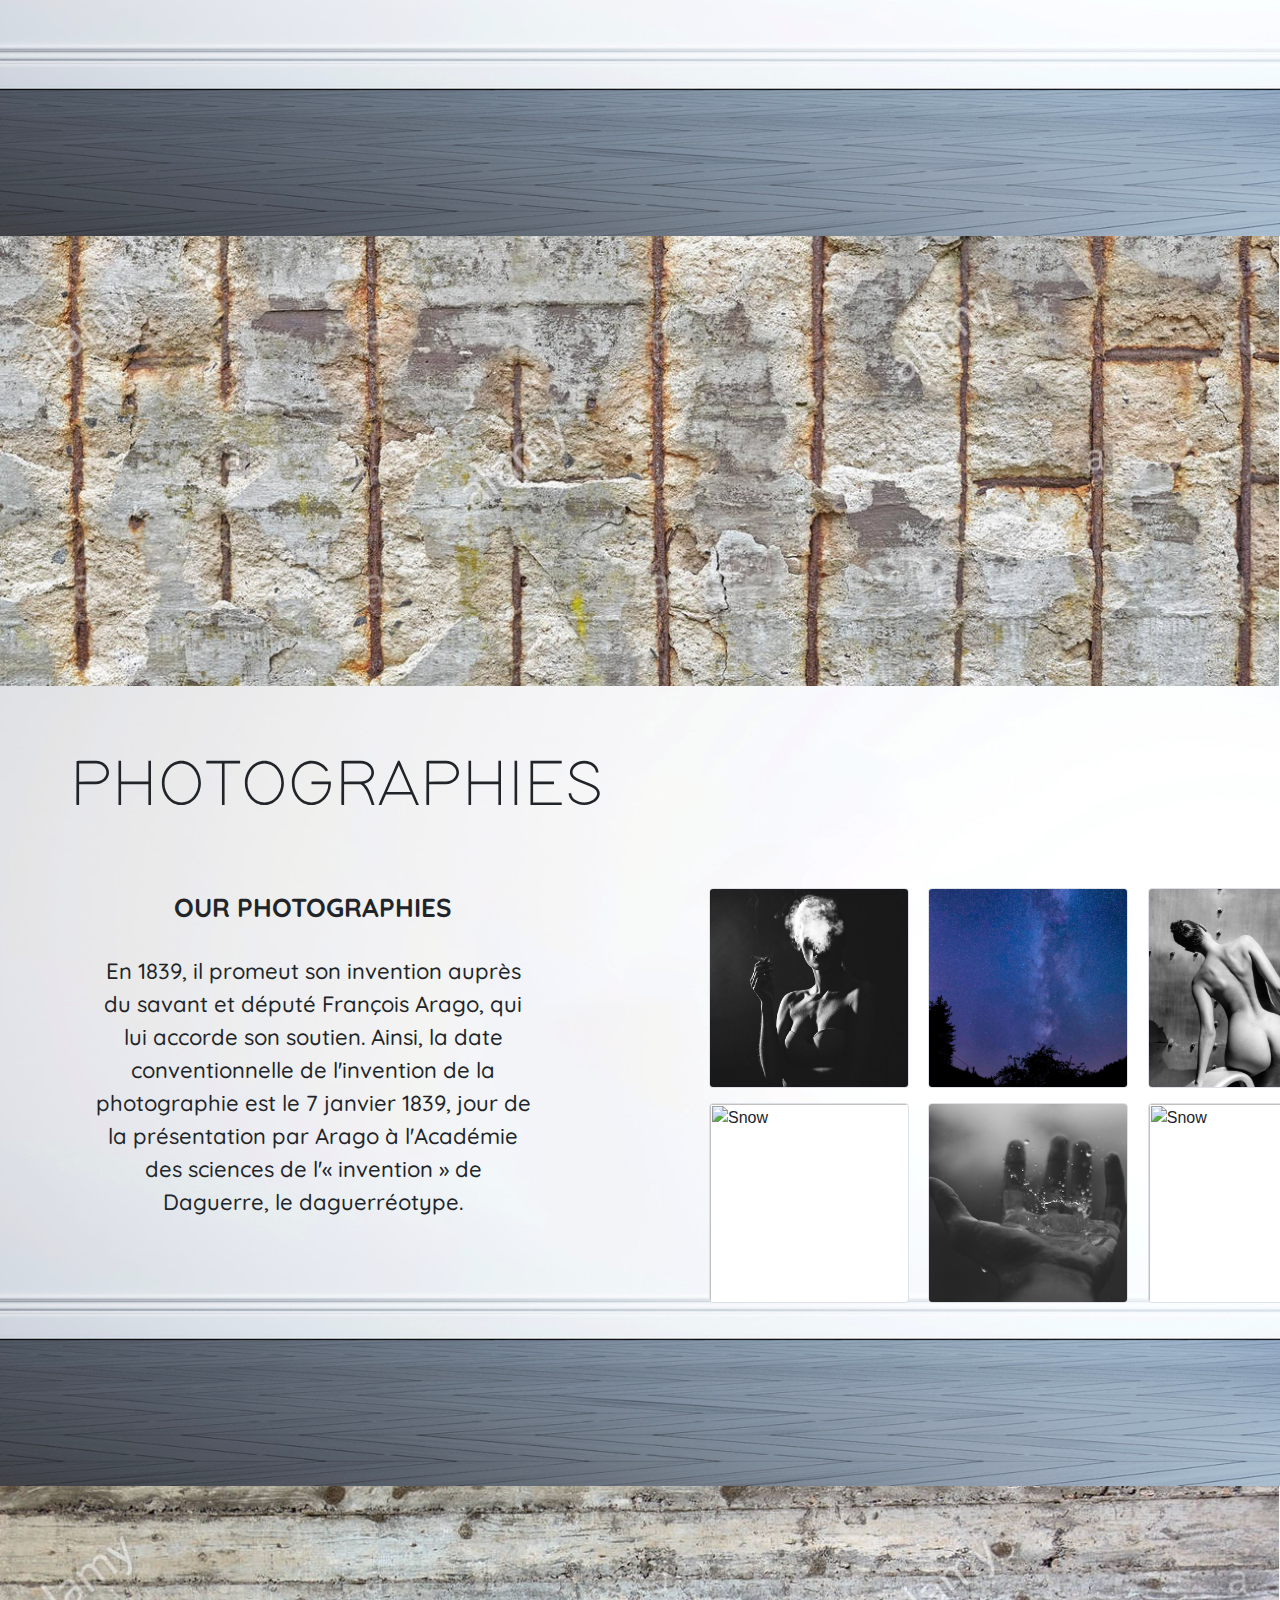
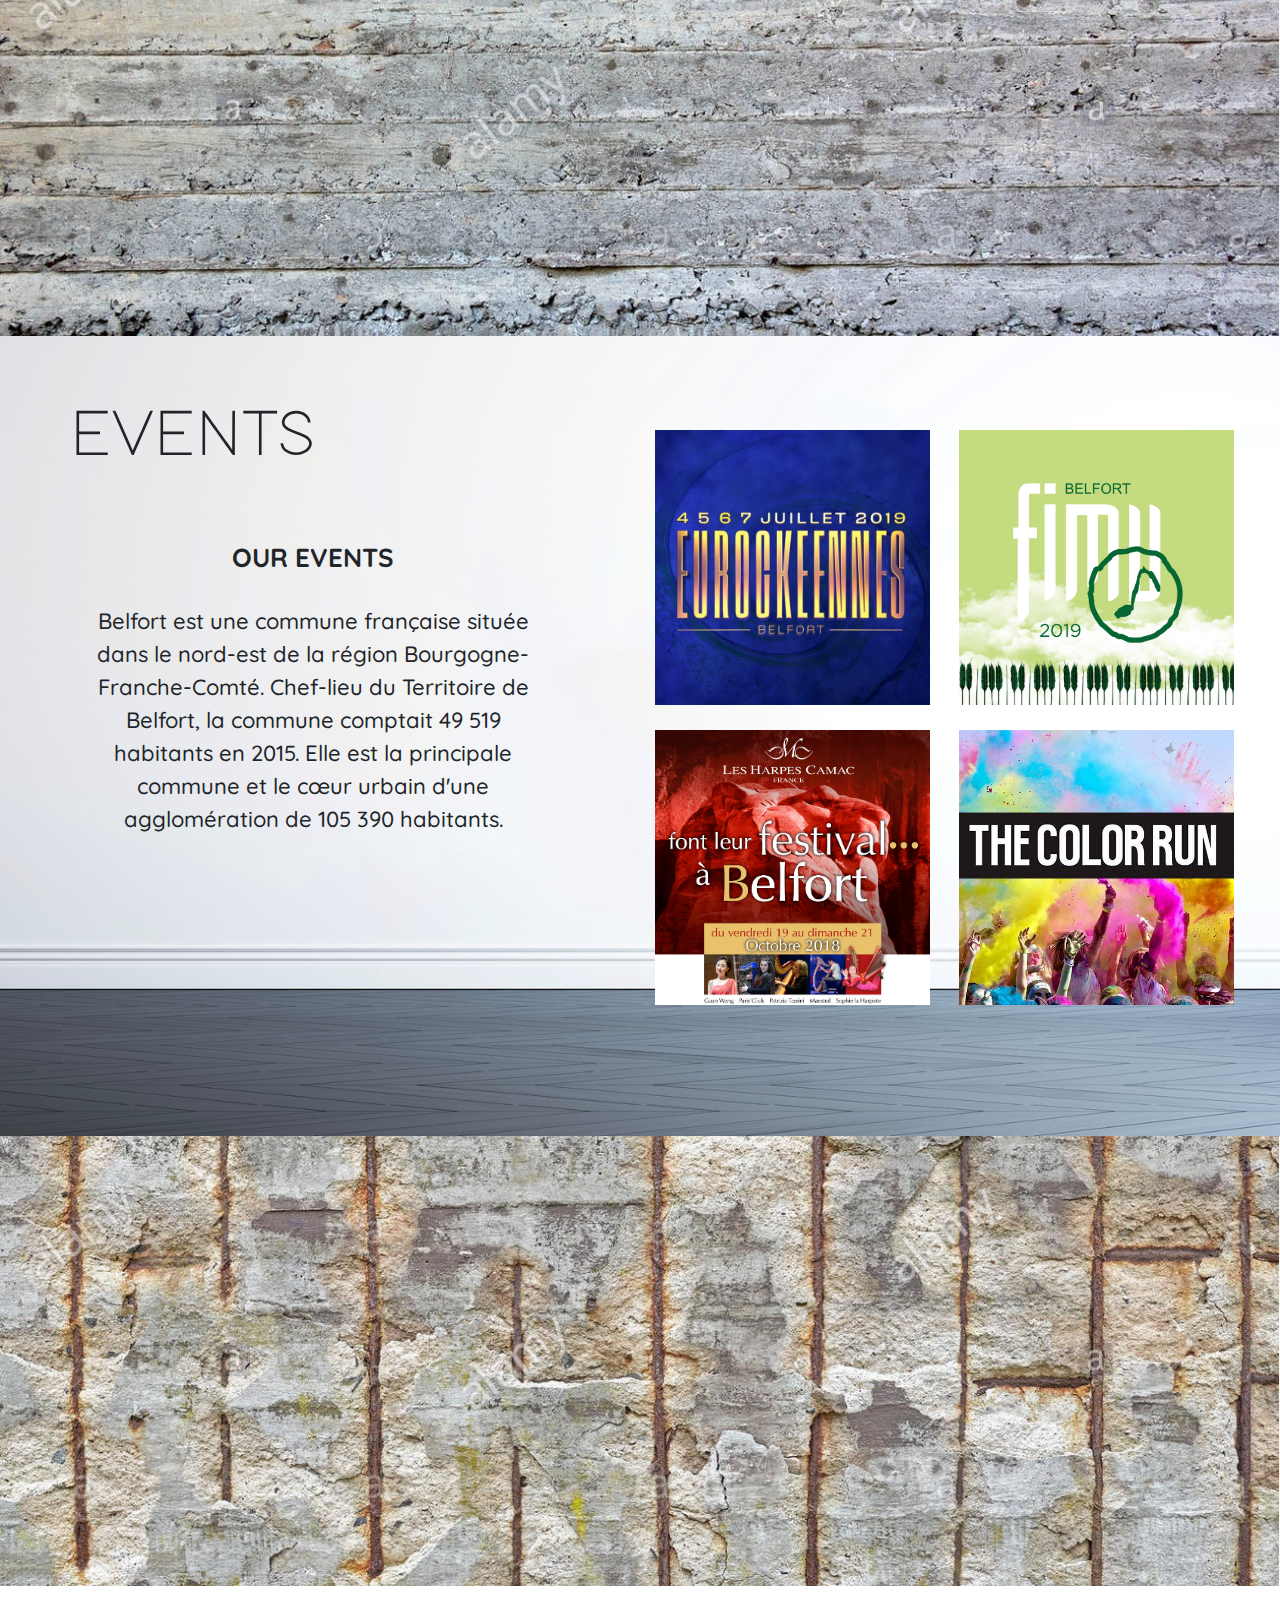
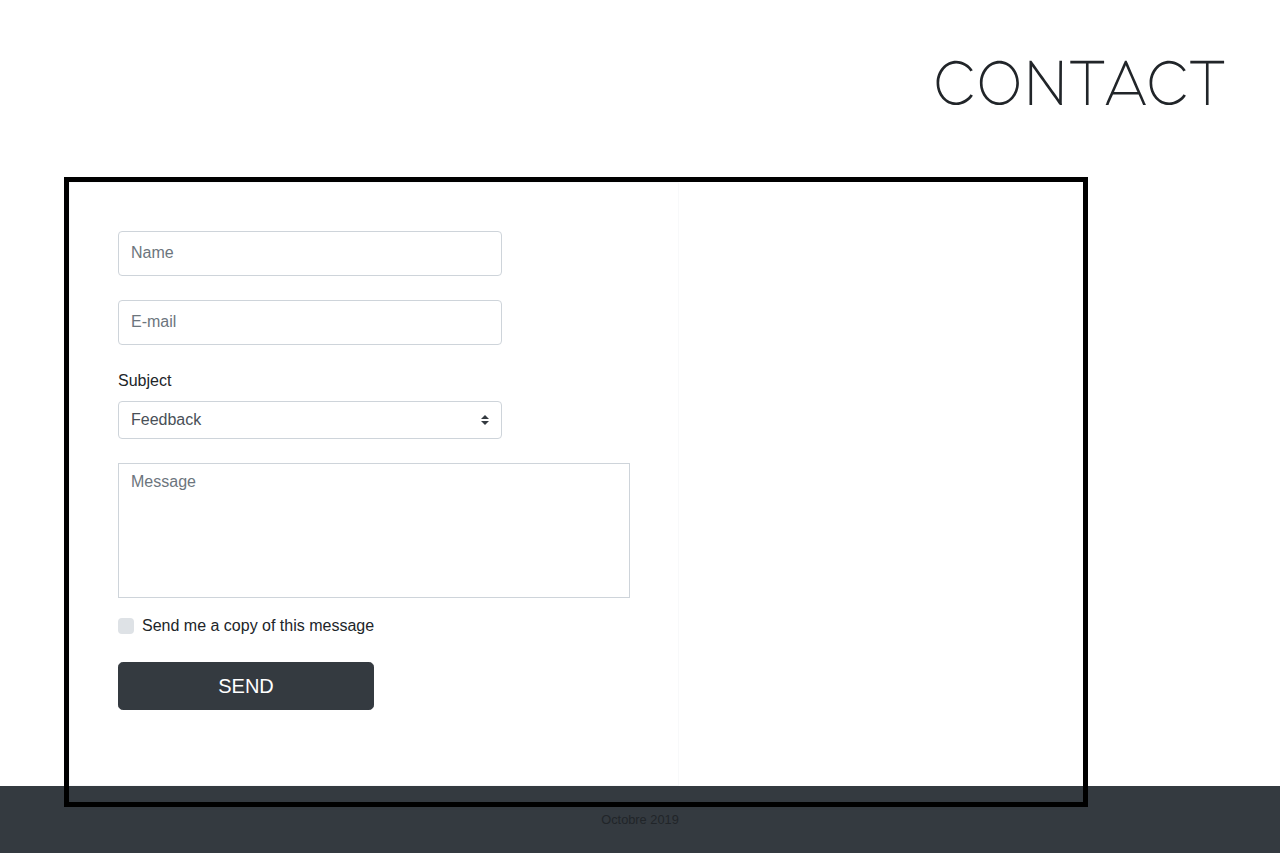
==== commit 6d99c712: "update_final" ====
--- a/Site/index.html
+++ b/Site/index.html
@@ -1,352 +1,349 @@
-  <head>
-    <meta charset="UTF-8" />
-    <meta name="viewport" content="width=device-width, initial-scale=1.0" />
-    <meta http-equiv="X-UA-Compatible" content="ie=edge" />
-    <link rel="stylesheet" href="https://maxcdn.bootstrapcdn.com/bootstrap/4.0.0/css/bootstrap.min.css"
-      integrity="sha384-Gn5384xqQ1aoWXA+058RXPxPg6fy4IWvTNh0E263XmFcJlSAwiGgFAW/dAiS6JXm" crossorigin="anonymous" />
-    <link rel="stylesheet" href="assets/css/style.css" />
-
-    <title>Vandenberg GLRY</title>
-  </head>
-
-  <body>
-    <div id="top"></div>
-    <section class="accueil">
-
-      <!-- **************************************************************************************************
-**********************************************HEADER****************************************************
-***************************************************************************************************** -->
-      <header>
-        <nav class="navbar navbar-expand-lg navbar-light ">
-          <div class="img-pd">
-            <a class="navbar-brand" href="#"><img src="assets/img/logo_vdbg.png" alt="" /></a>
-          </div>
-          <button class="navbar-toggler" type="button" data-toggle="collapse" data-target="#navbarNav"
-            aria-controls="navbarNav" aria-expanded="false" aria-label="Toggle navigation">
-            <span class="navbar-toggler-icon"></span>
-          </button>
-          <div class="collapse navbar-collapse justify-content-end " id="navbarNav">
-            <div class="ul-pd">
-              <ul class="navbar-nav bd-navbar mr-40">
-                <li class="nav-item active">
-
-                  <a class="nav-link" href="#">HOME <span class="sr-only">(current)</span></a>
-
-                </li>
-                <li class="nav-item">
-                  <a class="nav-link" href="#paintings">PAINTINGS</a>
-                </li>
-                <li class="nav-item">
-                  <a class="nav-link" href="#photographies2">PHOTOGRAPHIES</a>
-                </li>
-                <li class="nav-item">
-                  <a class="nav-link" href="#event">EVENTS</a>
-                </li>
-                <li class="nav-item">
-                  <a class="nav-link" href="#formulaire">CONTACT</a>
-                </li>
-              </ul>
-            </div>
-          </div>
-        </nav>
-      </header>
-
-      <!-- **************************************************************************************************
-**********************************************CAROUSEL**********************************************
-************************************************************************************************** -->
-
-      <div class="carousel">
-        <div id="carouselExampleIndicators" class="carousel slide" data-ride="carousel">
-          <ol class="carousel-indicators">
-            <li data-target="#carouselExampleIndicators" data-slide-to="0" class="active"></li>
-            <li data-target="#carouselExampleIndicators" data-slide-to="1"></li>
-            <li data-target="#carouselExampleIndicators" data-slide-to="2"></li>
-            <li data-target="#carouselExampleIndicators" data-slide-to="3"></li>
-          </ol>
-          <div class="carousel-inner">
-            <div class="carousel-item active">
-              <img class="d-block w-100" src="assets/img/acc1.png" alt="First slide" />
-            </div>
-            <div class="carousel-item">
-
-              <img class="d-block w-100" src="assets/img/acc2.png" alt="Second slide" />
-
-            </div>
-            <div class="carousel-item">
-              <img class="d-block w-100" src="assets/img/acc3.png" alt="Third slide" />
-            </div>
-            <div class="carousel-item">
-              <img class="d-block w-100" src="assets/img/acc4.png" alt="Third slide" />
-            </div>
-          </div>
-        </div>
-      </div>
-    </section>
-
-    <!-- **************************************************************************************************
-**********************************************PAINTINGS**********************************************
-************************************************************************************************** -->
-
-    <section id="paintings">
-      <div class="container">
-        <div class="row">
-
-          <div class="col-md-6">
-            <div class="row">
-
-              <h1>PAINTINGS</h1>
-              <div class="col-8">
-                <h2>OUR PAINTINGS</h2>
-                </br>
-                <p>La définition du mot art contemporain pour les musées d'art contemporain est celle de
-                  l'art produit depuis la Seconde Guerre mondiale. L'art contemporain consiste soit en
-                  l'art créé à ce point présent dans le temps, ou bien en l'art créé depuis la Seconde
-                  Guerre mondiale.</p>
-              </div>
-            </div>
-          </div>
-
-          <div class="col-md-6">
-            <div id="carouselExampleControls" class="carousel slide" data-ride="carousel">
-              <div class="carousel-inner">
-                <div class="carousel-item active">
-                  <img class="d-block w-100" src="assets/img/Tableaux1.jpg" alt="Tableaux1">
-                </div>
-                <div class="carousel-item">
-                  <img class="d-block w-100" src="assets/img/Tableaux2.jpg" alt="Tableaux2">
-                </div>
-                <div class="carousel-item">
-                  <img class="d-block w-100" src="assets/img/Tableaux3.jpg" alt="Tableaux3">
-                </div>
-                <div class="carousel-item">
-                  <img class="d-block w-100" src="assets/img/Tableaux3.jpg" alt="Tableaux3">
-                </div>
-              </div>
-            </div>
-          </div>
-
-        </div>
-      </div>
-    </section>
-
-    <!-- **************************************************************************************************
-**********************************************PHOTOGRAPHIES**********************************************
-************************************************************************************************** -->
-<section id="photographies2">
-    <div class="container">
-        <div class="row">
-            <div class="col-md-6">
-                <div class="row">
-
-                    <h1>PHOTOGRAPHIES</h1>
-                    <div class="col-8">
-                        <h2>OUR PHOTOGRAPHIES</h2>
-                        </br>
-                        <p>En 1839, il promeut son invention auprès du savant et député François Arago, qui lui accorde son soutien. Ainsi, la date conventionnelle de l'invention de la photographie est le 7 janvier 1839, jour de la présentation par Arago à l'Académie des sciences de l'« invention » de Daguerre, le daguerréotype.</p>
-                    </div>
-
-                </div>
-            </div>
-
-            <div class="col-md-6">
-                <div class="image_photographies">
-
-                    <img
-                    id="myImg"
-                    src="assets/img/nb2.jpg"
-                    alt="Snow"
-                    class="img-thumbnail"
-                    width="200px"
-                    height="200px"
-                  />
-
-                  <img
-                    id="myImg"
-                    src="assets/img/r1.jpg"
-                    alt="Snow"
-                    class="img-thumbnail"
-                    width="200px"
-                    height="200px"
-                  />
-                  <img
-                    id="myImg"
-                    src="assets/img/nb3.jpg"
-                    alt="Snow"
-                    class="img-thumbnail"
-                    width="200px"
-                    height="200px"
-                  />
-                  <img
-                    id="myImg"
-                    src="assets/img/r3.jpg"
-                    alt="Snow"
-                    class="img-thumbnail"
-                    width="200px"
-                    height="200px"
-                  />
-                  <img
-                    id="myImg"
-                    src="assets/img/hand.jpg"
-                    alt="Snow"
-                    class="img-thumbnail"
-                    width="200px"
-                    height="200px"
-                  />
-                  <img
-                    id="myImg"
-                    src="assets/img/img6.jpg"
-                    alt="Snow"
-                    class="img-thumbnail"
-                    width="200px"
-                    height="200px"
-                  />
-
-                </div>
-            </div>
-
-        </div>
-    </div>
-</section>
-
-    <!-- **************************************************************************************************
-**********************************************EVENT**********************************************
-************************************************************************************************** -->
-
-    <section id="event">
-      <div class="container">
-        <div class="row">
-          <div class="col-md-6">
-            <div class="row">
-
-              <h1>EVENTS</h1>
-              <div class="col-8">
-                <h2>OUR EVENTS</h2>
-                </br>
-                <p>Belfort est une commune française située dans le nord-est de la région
-                  Bourgogne-Franche-Comté. Chef-lieu du Territoire de Belfort, la commune comptait 49 519
-                  habitants en 2015. Elle est la principale commune et le cœur urbain d'une agglomération
-                  de 105 390 habitants.</p>
-              </div>
-            </div>
-          </div>
-
-          <div class="col-md-6">
-            <div class="image_events">
-
-              <img src="assets/img/eurocks.jpg" alt="eurocks" width="300px" height="300px">
-              <img src="assets/img/fimu.png" alt="fimu" width="300px" height="300px">
-              <img src="assets/img/posterbelfort.jpg" alt="posterbelfort" width="300px" height="300px">
-              <img src="assets/img/color.jpg" alt="color" width="300px" height="300px">
-
-            </div>
-          </div>
-
-        </div>
-      </div>
-    </section>
-
-
-
-    <!-- **************************************************************************************************
-**********************************************Default form contact**********************************************
-************************************************************************************************** -->
-
-<section class="formulaire" id="formulaire">
-    <div class="container-fluid">
-      <div class="row">
-        <div class="col-lg-12">
-          <h2>CONTACT</h2>
-        </div>
-      </div>
-
-      <div class="row">
-        <div class style="margin-left: 5vw">
-          <div class="leborder">
-            <form class="border border-light p-5" action="#!">
-              <!-- Name -->
-              <input
-                type="text"
-                id="defaultContactFormName"
-                class="form-control mb-4 taille-contact1"
-                placeholder="Name"
-                
-              />
-
-              <!-- Email -->
-              <input
-                type="email"
-                id="defaultContactFormEmail"
-                class="form-control mb-4 taille-contact2"
-                placeholder="E-mail"
-              />
-
-              <!-- Subject -->
-              <label>Subject</label>
-              <select class="browser-default custom-select mb-4">
-                <option value="" disabled>Choose option</option>
-                <option value="1" selected>Feedback</option>
-                <option value="2">Report a bug</option>
-                <option value="3">Feature request</option>
-              </select>
-
-              <!-- Message -->
-              <div class="form-group">
-                <textarea
-                  class="form-control rounded-0 taille-contact3"
-                  id="exampleFormControlTextarea2"
-                  rows="4"
-                  placeholder="Message"
-                ></textarea>
-              </div>
-
-              <!-- Copy -->
-              <div class="custom-control custom-checkbox mb-4">
-                <input
-                  type="checkbox"
-                  class="custom-control-input"
-                  id="defaultContactFormCopy"
-                />
-                <label class="custom-control-label" for="defaultContactFormCopy"
-                  >Send me a copy of this message</label
-                >
-              </div>
-
-              <!-- Send button -->
-              <button class="btn btn-dark btn-lg taille-contact4" type="submit">SEND</button>
-            </form>
-
-
-           </div>
-           <img src="assets/img/arbre.png" alt="" class="arbre">
-           
-        </div>
-      </div>
-    </div>
-  </section>
-    <!-- **************************************************************************************************
-**********************************************FOOTER**********************************************
-************************************************************************************************** -->
-
-    <footer id="sticky-footer" class="py-4 bg-dark text-white-50">
-      <div class="container text-center">
-        <small>Octobre 2019</small>
-      </div>
-    </footer>
-
-    <!-- **************************************************************************************************
-**********************************************LES SCRIPTE**********************************************
-************************************************************************************************** -->
-
-    <script src="https://code.jquery.com/jquery-3.2.1.slim.min.js"
-      integrity="sha384-KJ3o2DKtIkvYIK3UENzmM7KCkRr/rE9/Qpg6aAZGJwFDMVNA/GpGFF93hXpG5KkN" crossorigin="anonymous">
-    </script>
-    <script src="https://cdnjs.cloudflare.com/ajax/libs/popper.js/1.12.9/umd/popper.min.js"
-      integrity="sha384-ApNbgh9B+Y1QKtv3Rn7W3mgPxhU9K/ScQsAP7hUibX39j7fakFPskvXusvfa0b4Q" crossorigin="anonymous">
-    </script>
-    <script src="https://maxcdn.bootstrapcdn.com/bootstrap/4.0.0/js/bootstrap.min.js"
-      integrity="sha384-JZR6Spejh4U02d8jOt6vLEHfe/JQGiRRSQQxSfFWpi1MquVdAyjUar5+76PVCmYl" crossorigin="anonymous">
-    </script>
-    <script src="assets/js/script.js"></script>
-  </body>
-
+  <head>
+    <meta charset="UTF-8" />
+    <meta name="viewport" content="width=device-width, initial-scale=1.0" />
+    <meta http-equiv="X-UA-Compatible" content="ie=edge" />
+    <link href="https://fonts.googleapis.com/css?family=Quicksand:400,500,700&display=swap" rel="stylesheet">
+    <link rel="stylesheet" href="https://maxcdn.bootstrapcdn.com/bootstrap/4.0.0/css/bootstrap.min.css"
+      integrity="sha384-Gn5384xqQ1aoWXA+058RXPxPg6fy4IWvTNh0E263XmFcJlSAwiGgFAW/dAiS6JXm" crossorigin="anonymous" />
+    <link rel="stylesheet" href="assets/css/style.css" />
+
+    <title>Vandenberg GLRY</title>
+  </head>
+
+  <body>
+    <div id="top"></div>
+    <section class="accueil">
+
+      <!-- **************************************************************************************************
+**********************************************HEADER****************************************************
+***************************************************************************************************** -->
+      <header>
+        <nav class="navbar navbar-expand-lg navbar-light ">
+          <div class="img-pd">
+            <a class="navbar-brand" href="#"><img src="assets/img/logo_vdbg.png" alt="" /></a>
+          </div>
+          <button class="navbar-toggler" type="button" data-toggle="collapse" data-target="#navbarNav"
+            aria-controls="navbarNav" aria-expanded="false" aria-label="Toggle navigation">
+            <span class="navbar-toggler-icon"></span>
+          </button>
+          <div class="collapse navbar-collapse justify-content-end " id="navbarNav">
+            <div class="ul-pd">
+              <ul class="navbar-nav bd-navbar mr-40">
+                <li class="nav-item active">
+
+                  <a class="nav-link" href="#">HOME <span class="sr-only">(current)</span></a>
+
+                </li>
+                <li class="nav-item">
+                  <a class="nav-link" href="#paintings">PAINTINGS</a>
+                </li>
+                <li class="nav-item">
+                  <a class="nav-link" href="#photographies2">PHOTOGRAPHIES</a>
+                </li>
+                <li class="nav-item">
+                  <a class="nav-link" href="#event">EVENTS</a>
+                </li>
+                <li class="nav-item">
+                  <a class="nav-link" href="#formulaire">CONTACT</a>
+                </li>
+              </ul>
+            </div>
+          </div>
+        </nav>
+      </header>
+
+      <!-- **************************************************************************************************
+**********************************************CAROUSEL**********************************************
+************************************************************************************************** -->
+
+      <div class="carousel">
+        <div id="carouselExampleIndicators" class="carousel slide" data-ride="carousel">
+          <ol class="carousel-indicators">
+            <li data-target="#carouselExampleIndicators" data-slide-to="0" class="active"></li>
+            <li data-target="#carouselExampleIndicators" data-slide-to="1"></li>
+            <li data-target="#carouselExampleIndicators" data-slide-to="2"></li>
+            <li data-target="#carouselExampleIndicators" data-slide-to="3"></li>
+          </ol>
+          <div class="carousel-inner">
+            <div class="carousel-item active">
+              <img class="d-block w-100" src="assets/img/acc1.png" alt="First slide" />
+            </div>
+            <div class="carousel-item">
+
+              <img class="d-block w-100" src="assets/img/acc2.png" alt="Second slide" />
+
+            </div>
+            <div class="carousel-item">
+              <img class="d-block w-100" src="assets/img/acc3.png" alt="Third slide" />
+            </div>
+            <div class="carousel-item">
+              <img class="d-block w-100" src="assets/img/acc4.png" alt="Third slide" />
+            </div>
+          </div>
+        </div>
+      </div>
+    </section>
+    <section id="beton"></section>
+
+    <!-- **************************************************************************************************
+**********************************************PAINTINGS**********************************************
+************************************************************************************************** -->
+
+    <section id="paintings">
+      <div class="container">
+        <div class="row">
+
+          <div class="col-md-6">
+            <div class="row">
+
+              <h1>PAINTINGS</h1>
+              <div class="col-10">
+                <h2>OUR PAINTINGS</h2>
+                </br>
+                <p>La définition du mot art contemporain pour les musées d'art contemporain est celle de
+                  l'art produit depuis la Seconde Guerre mondiale. L'art contemporain consiste soit en
+                  l'art créé à ce point présent dans le temps, ou bien en l'art créé depuis la Seconde
+                  Guerre mondiale.</p>
+              </div>
+            </div>
+          </div>
+
+          <div class="col-md-6">
+            <div id="carouselExampleControls" class="carousel slide" data-ride="carousel">
+              <div class="carousel-inner">
+                <div class="carousel-item active">
+                  <img class="d-block w-100" src="assets/img/Tableaux1.jpg" alt="Tableaux1">
+                </div>
+                <div class="carousel-item">
+                  <img class="d-block w-100" src="assets/img/Tableaux2.jpg" alt="Tableaux2">
+                </div>
+                <div class="carousel-item">
+                  <img class="d-block w-100" src="assets/img/Tableaux3.jpg" alt="Tableaux3">
+                </div>
+                <div class="carousel-item">
+                  <img class="d-block w-100" src="assets/img/Tableaux3.jpg" alt="Tableaux3">
+                </div>
+              </div>
+            </div>
+          </div>
+
+        </div>
+      </div>
+    </section>
+    <section id="beton1"></section>
+    <!-- **************************************************************************************************
+**********************************************PHOTOGRAPHIES**********************************************
+************************************************************************************************** -->
+<section id="photographies2">
+    <div class="container">
+        <div class="row">
+            <div class="col-md-6">
+                <div class="row">
+
+                    <h1>PHOTOGRAPHIES</h1>
+                    <div class="col-10">
+                        <h2>OUR PHOTOGRAPHIES</h2>
+                        </br>
+                        <p>En 1839, il promeut son invention auprès du savant et député François Arago, qui lui accorde son soutien. Ainsi, la date conventionnelle de l'invention de la photographie est le 7 janvier 1839, jour de la présentation par Arago à l'Académie des sciences de l'« invention » de Daguerre, le daguerréotype.</p>
+                    </div>
+
+                </div>
+            </div>
+
+            <div class="col-md-6">
+                <div class="image_photographies">
+
+                    <img
+                    id="myImg"
+                    src="assets/img/nb2.jpg"
+                    alt="Snow"
+                    class="img-thumbnail"
+                    width="200px"
+                    height="200px"
+                  />
+
+                  <img
+                    id="myImg"
+                    src="assets/img/r1.jpg"
+                    alt="Snow"
+                    class="img-thumbnail"
+                    width="200px"
+                    height="200px"
+                  />
+                  <img
+                    id="myImg"
+                    src="assets/img/nb3.jpg"
+                    alt="Snow"
+                    class="img-thumbnail"
+                    width="200px"
+                    height="200px"
+                  />
+                  <img
+                    id="myImg"
+                    src="assets/img/r3.jpg"
+                    alt="Snow"
+                    class="img-thumbnail"
+                    width="200px"
+                    height="200px"
+                  />
+                  <img
+                    id="myImg"
+                    src="assets/img/hand.jpg"
+                    alt="Snow"
+                    class="img-thumbnail"
+                    width="200px"
+                    height="200px"
+                  />
+                  <img
+                    id="myImg"
+                    src="assets/img/img6.jpg"
+                    alt="Snow"
+                    class="img-thumbnail"
+                    width="200px"
+                    height="200px"
+                  />
+
+                </div>
+            </div>
+
+        </div>
+    </div>
+</section>
+<section id="beton"></section>
+    <!-- **************************************************************************************************
+**********************************************EVENT**********************************************
+************************************************************************************************** -->
+
+    <section id="event">
+      <div class="container">
+        <div class="row">
+          <div class="col-md-6">
+            <div class="row">
+
+              <h1>EVENTS</h1>
+              <div class="col-10">
+                <h2>OUR EVENTS</h2>
+                </br>
+                <p>Belfort est une commune française située dans le nord-est de la région
+                  Bourgogne-Franche-Comté. Chef-lieu du Territoire de Belfort, la commune comptait 49 519
+                  habitants en 2015. Elle est la principale commune et le cœur urbain d'une agglomération
+                  de 105 390 habitants.</p>
+              </div>
+            </div>
+          </div>
+
+          <div class="col-md-6">
+            <div class="image_events">
+
+              <img src="assets/img/eurocks.jpg" alt="eurocks" width="300px" height="300px">
+              <img src="assets/img/fimu.png" alt="fimu" width="300px" height="300px">
+              <img src="assets/img/posterbelfort.jpg" alt="posterbelfort" width="300px" height="300px">
+              <img src="assets/img/color.jpg" alt="color" width="300px" height="300px">
+
+            </div>
+          </div>
+
+        </div>
+      </div>
+    </section>
+
+    <section id="beton1"></section>
+
+    <!-- **************************************************************************************************
+**********************************************Default form contact**********************************************
+************************************************************************************************** -->
+
+<section class="formulaire" id="formulaire">
+    <div class="container-fluid">
+      <div class="row">
+        <div class="col-lg-12">
+          <h1>CONTACT</h1>
+        </div>
+      </div>
+
+      <div class="row">
+        <div class style="margin-left: 5vw">
+          <div class="leborder">
+            <form class="border border-light p-5" action="#!">
+              <!-- Name -->
+              <input
+                type="text"
+                id="defaultContactFormName"
+                class="form-control mb-4 taille-contact1"
+                placeholder="Name"
+                
+              />
+
+              <!-- Email -->
+              <input
+                type="email"
+                id="defaultContactFormEmail"
+                class="form-control mb-4 taille-contact2"
+                placeholder="E-mail"
+              />
+
+              <!-- Subject -->
+              <label>Subject</label>
+              <select class="browser-default custom-select mb-4">
+                <option value="" disabled>Choose option</option>
+                <option value="1" selected>Feedback</option>
+                <option value="2">Report a bug</option>
+                <option value="3">Feature request</option>
+              </select>
+
+              <!-- Message -->
+              <div class="form-group">
+                <textarea
+                  class="form-control rounded-0 taille-contact3"
+                  id="exampleFormControlTextarea2"
+                  rows="4"
+                  placeholder="Message"
+                ></textarea>
+              </div>
+
+              <!-- Copy -->
+              <div class="custom-control custom-checkbox mb-4">
+                <input
+                  type="checkbox"
+                  class="custom-control-input"
+                  id="defaultContactFormCopy"
+                />
+                <label class="custom-control-label" for="defaultContactFormCopy"
+                  >Send me a copy of this message</label
+                >
+              </div>
+
+              <!-- Send button -->
+              <button class="btn btn-dark btn-lg taille-contact4" type="submit">SEND</button>
+            </form>
+
+
+           </div>
+           <img src="assets/img/arbre.png" alt="" class="arbre"
+           >
+           
+        </div>
+      </div>
+    </div>
+  </section>
+    <!-- **************************************************************************************************
+**********************************************FOOTER**********************************************
+************************************************************************************************** -->
+
+    <footer id="sticky-footer" class="py-4 bg-dark text-white-50">
+      <div class="container text-center">
+        <small>Octobre 2019</small>
+      </div>
+    </footer>
+
+    <!-- **************************************************************************************************
+**********************************************LES SCRIPTE**********************************************
+************************************************************************************************** -->
+
+<script src="https://code.jquery.com/jquery-3.3.1.slim.min.js" integrity="sha384-q8i/X+965DzO0rT7abK41JStQIAqVgRVzpbzo5smXKp4YfRvH+8abtTE1Pi6jizo" crossorigin="anonymous"></script>
+<script src="https://cdnjs.cloudflare.com/ajax/libs/popper.js/1.14.7/umd/popper.min.js" integrity="sha384-UO2eT0CpHqdSJQ6hJty5KVphtPhzWj9WO1clHTMGa3JDZwrnQq4sF86dIHNDz0W1" crossorigin="anonymous"></script>
+<script src="https://stackpath.bootstrapcdn.com/bootstrap/4.3.1/js/bootstrap.min.js" integrity="sha384-JjSmVgyd0p3pXB1rRibZUAYoIIy6OrQ6VrjIEaFf/nJGzIxFDsf4x0xIM+B07jRM" crossorigin="anonymous"></script>
+    <script src="assets/js/script.js"></script>
+  </body>
+
   </html>--- a/Site/assets/css/style.css
+++ b/Site/assets/css/style.css
@@ -1,445 +1,501 @@
-/*******css general **************/
-#top {
-  position: absolute;
-  top: 0;
-  left: 0;
-  height: 0;
-  padding: 0;
-  margin: 0;
-}
-
-.accueil {
-  /* border-style: inset;*/
-
-  border-style: solid;
-  border-width: 5px;
-
-  height: calc(100vh - 15%);
-}
-
-
-/******************css HEADER*********************/
-
-header {
-  margin-top: 30px;
-  margin-bottom: 30px;
-}
-
-.img-pd {
-  margin-left: 20px;
-}
-
-.ul-pd {
-  margin-right: 40px;
-}
-
-.ul-pd ul li {
-  margin-right: 20px;
-}
-
-/****************css carousel************************/
-.carousel-indicators {
-  position: absolute;
-  bottom: -100px;
-}
-
-.carousel-item p {
-  margin-left: auto;
-  margin-right: auto;
-  width: 6em;
-}
-
-.carousel-indicators li {
-  border-radius: 100%;
-  width: 10px;
-  height: 10px;
-  background: #999;
-  bottom: 50px;
-}
-
-.carousel-indicators .active {
-  background-color: #000000;
-}
-
-/************* TABLEAUX *************/
-#paintings{
-    background: no-repeat url(fond.png);
-    background-position: center;
-    height: calc(100vh - 1px);
-    background-position: center;
-    background-repeat: no-repeat;
-    background-size: cover;
-    height: 980px;
-    padding-top: 5%;
-
-}
-
-#paintings .col-8 {
-  text-align: center;
-  margin-left: 100px;
-  padding-top: 35%;
-}
-
-#paintings #carouselExampleControls {
-  padding-top: 40%;
-}
-.carousel-inner{
-    box-shadow: 8px 8px 12px #555;
-}
-
-@media (max-width: 991.98px) {
-  #paintings .col-8 {
-    padding-top: 50px;
-    margin-left: 60px;
-  }
-
-  #paintings #carouselExampleControls {
-    padding-top: 50px;
-  }
-}
-
-/* css Photographies */
-
-#photographies2{
-    background: no-repeat url(fond.png);
-    background-position: center;
-    background-repeat: no-repeat;
-    background-size: cover;
-    height: 980px;
-    padding-top: 5%;
-}
-
-#photographies2 .col-8{
-    text-align: center;
-    margin-left: 100px;
-    padding-top: 40%;
-
-}
-
-.image_photographies{
-    padding-top:35%;
-    padding-left: 10%;
-    height: 800px;
-    width: 800px;
-}
-
-.image_photographies img {
-    padding-right: 25px;
-    padding-bottom: 25px;
-}
-
-@media (max-width: 991.98px) {
-    #photographies2 .col-8{
-        padding-top: 50px;
-        margin-left: 60px;
-    
-    }
-    
-    .image_photographies{
-    
-        padding-top: 1%px;
-
-    
-    }
-
-    .image_photographies{
-        padding-top:15%;
-        height: 100%;
-        width: 100%;
-        padding-left: 10%;
-    }
-
-    .image_photographies img {
-        height: 100px;
-        width: 100px;
-    }
-}
-
-
-
-.pd-20 {
-  padding-top: 20px;
-}
-
-/************* EVENTS *************/
-
-
-#event{
-    background: no-repeat url(fond.png);
-    background-position: center;
-    height: calc(100vh - 1px);
-    background-position: center;
-    background-repeat: no-repeat;
-    background-size: cover;
-    height: 980px;
-    padding-top: 5%;
-
-}
-
-#event .col-8 {
-  text-align: center;
-  margin-left: 100px;
-  padding-top: 35%;
-}
-
-
-
-.image_events{
-    padding-top:15%;
-    height: 700px;
-    width: 700px;
-
-}
-
-.image_events img {
-  padding-right: 25px;
-  padding-bottom: 25px;
-}
-
-@media (max-width: 991.98px) {
-
-    #event .col-8{
-        padding-top: 50px;
-        margin-left: 60px;
-    
-    }
-    
-    .image_events{
-    
-        padding-top: 50px;
-
-    
-    }
-
-    .image_events{
-        padding-top:15%;
-        height: 50%px;
-        width: 50%;
-        padding-left: 40%;
-    }
-
-    .image_events img {
-        height: 100px;
-        width: 100px;
-    }
-
-}
-
-/*css les photos ****/
-#myImg {
-    padding: 0rem;
-    cursor: pointer;
-    transition: 0.3s;
-    margin-bottom: 2%;
-    margin-right: 2%;
-}
-
-#myImg:hover {
-    filter: brightness(35%);
-
-}
-
-
-
-/* The Modal (background) */
-.modal {
-  display: none;
-  /* Hidden by default */
-  position: fixed;
-  /* Stay in place */
-  z-index: 1;
-  /* Sit on top */
-  padding-top: 100px;
-  /* Location of the box */
-  left: 0;
-  top: 0;
-  width: 100%;
-  /* Full width */
-  height: 100%;
-  /* Full height */
-  overflow: auto;
-  /* Enable scroll if needed */
-  background-color: rgb(0, 0, 0);
-  /* Fallback color */
-  background-color: rgba(0, 0, 0, 0.9);
-  /* Black w/ opacity */
-}
-
-/* Modal Content (image) */
-.modal-content {
-  margin: auto;
-  display: block;
-  width: 80%;
-  max-width: 700px;
-}
-
-/* Caption of Modal Image */
-#caption {
-  margin: auto;
-  display: block;
-  width: 80%;
-  max-width: 700px;
-  text-align: center;
-  color: #ccc;
-  padding: 10px 0;
-  height: 150px;
-}
-
-/* Add Animation */
-.modal-content,
-#caption {
-  -webkit-animation-name: zoom;
-  -webkit-animation-duration: 0.6s;
-  animation-name: zoom;
-  animation-duration: 0.6s;
-}
-
-@-webkit-keyframes zoom {
-  from {
-    -webkit-transform: scale(0);
-  }
-
-  to {
-    -webkit-transform: scale(1);
-  }
-}
-
-@keyframes zoom {
-  from {
-    transform: scale(0);
-  }
-
-  to {
-    transform: scale(1);
-  }
-}
-
-/* The Close Button */
-.close {
-  position: absolute;
-  top: 15px;
-  right: 35px;
-  color: #f1f1f1;
-  font-size: 40px;
-  font-weight: bold;
-  transition: 0.3s;
-}
-
-.close:hover,
-.close:focus {
-  color: #bbb;
-  text-decoration: none;
-  cursor: pointer;
-}
-
-/* 100% Image Width on Smaller Screens */
-@media only screen and (max-width: 700px) {
-  .modal-content {
-    width: 100%;
-  }
-}
-
-/********************EVENT************************/
-
-/*********css formulaire *************************/
-#formulaire{
-    padding-top: 5%;
-}
-
-.leborder{
-    width: 80vw;
-    height: 70vh;
-    border: solid 5px black;
-    background-color: transparent;
-    position: absolute;
-    display: flex;
-    justify-content: flex-start;
-    align-content: center;
-} 
-
-.element.style{
-    margin-left: 5%;
-}
-.formulaire .center_div {
-    margin: 0 auto;
-    width: 50%
-        /* value of your choice which suits your alignment */
-}
-
-section.formulaire{
-    position: relative;
-}
-
-.formulaire h1 {
-    float: right;
-    margin-right: 40px;
-}
-
-.formulaire .btn {
-    width: 20vw;
-}
-
-.taille-contact1{
-    width: 30vw;
-    height: 5vh;
-}
-
-.taille-contact2{
-    width: 30vw;
-    height: 5vh;
-}
-
-.taille-contact3{
-    width: 40vw;
-    height: 15vh;
-}
-
-.taille-contact4{
-    width: 20vw;
-    
-}
-
-.custom-select{
-    display: block;
-    width: 30vw;
-}
-
-textarea{
-    resize: none;
-}
-
-.arbre{
-    z-index: 9000;
-    position: relative;
-    right: 0;
-    bottom: 0;
-
-}
-
-/***********media queries***********************/
-
-@media screen and (max-width: 1280px) {
-  /* Rédigez vos propriétés CSS ici */
-  .accueil {
-    /* border-style: inset;*/
-
-    border-style: solid;
-    border-width: 2px;
-
-    height: auto;
-  }
-
-  .carousel-indicators {
-    display: none;
-    /*   position: absolute;
-        bottom: 0px;*/
-    }
-
-    .formulaire .center_div {
-        margin: 0 auto;
-        width: auto;
-        /* value of your choice which suits your alignment */
-    }
-
-
-}
+/*******css general **************/
+body{
+  width: 100%;
+}
+p{
+  font-size: 22px;
+  font-family: 'Quicksand', sans-serif;
+  font-weight: 500;
+}
+
+h2{
+  font-size: 26px;
+  font-family: 'Quicksand', sans-serif;
+  font-weight: 700;
+}
+
+h1{
+  font-size: 65px;
+  font-family: 'ModernSans Light';
+  font-weight: 500;
+  margin-top: 50px;
+}
+
+@font-face {
+  font-family: 'ModernSans Light';
+  font-style: normal;
+  font-weight: normal;
+  src: local('ModernSans Light'), url('ModernSans-Light.otf') format('woff');
+  }
+
+#beton{
+  background: no-repeat url(beton1.jpg);
+  background-position: center;
+  height: calc(100vh - 50%);
+  background-position: center;
+  background-repeat: no-repeat;
+  background-size: cover;
+}
+
+#beton1{
+  background: no-repeat url(beton2.jpg);
+  background-position: center;
+  height: calc(100vh - 50%);
+  background-position: center;
+  background-repeat: no-repeat;
+  background-size: cover;
+}
+
+
+
+#top {
+  position: absolute;
+  top: 0;
+  left: 0;
+  height: 0;
+  padding: 0;
+  margin: 0;
+}
+
+.accueil {
+  /* border-style: inset;*/
+
+  border-style: solid;
+  border-width: 5px;
+
+  height: calc(100vh - 1%);
+}
+
+
+/******************css HEADER*********************/
+
+header {
+  margin-top: 30px;
+  margin-bottom: 30px;
+}
+
+.img-pd {
+  margin-left: 20px;
+}
+
+.ul-pd {
+  margin-right: 40px;
+}
+
+.ul-pd ul li {
+  margin-right: 20px;
+}
+
+/****************css carousel************************/
+.carousel-indicators {
+  position: absolute;
+  bottom: -100px;
+}
+
+.carousel-item p {
+  margin-left: auto;
+  margin-right: auto;
+  width: 6em;
+}
+
+.carousel-indicators li {
+  border-radius: 100%;
+  width: 10px;
+  height: 10px;
+  background: #999;
+  bottom: 50px;
+}
+
+.carousel-indicators .active {
+  background-color: #000000;
+}
+
+/************* TABLEAUX *************/
+#paintings{
+    background: no-repeat url(fond.png);
+    background-position: center;
+    height: 800px;
+    background-position: center;
+    background-repeat: no-repeat;
+    background-size: cover;
+    padding-top: 1%;
+
+}
+
+#paintings .col-10 {
+  text-align: center;
+  margin-left: 1%;
+  padding-top: 10%;
+}
+
+#paintings #carouselExampleControls {
+  padding-top: 40%;
+}
+.carousel-inner{
+    box-shadow: 8px 8px 12px #555;
+}
+
+@media (max-width: 991.98px) {
+  #paintings .col-8 {
+    padding-top: 0%;
+    margin-left: 60px;
+  }
+
+  #paintings #carouselExampleControls {
+    padding-top: 0%;
+  }
+}
+
+/* css Photographies */
+
+#photographies2{
+    background: no-repeat url(fond.png);
+    background-position: center;
+    background-repeat: no-repeat;
+    background-size: cover;
+    height: 800px;
+    padding-top: 1%;
+}
+
+#photographies2 .col-10{
+  text-align: center;
+  margin-left: 1%;
+  padding-top: 10%;
+  float: right;
+
+}
+
+.image_photographies{
+    padding-top:35%;
+    padding-left: 10%;
+    height: 800px;
+    width: 800px;
+}
+
+.image_photographies img {
+    padding-right: 25px;
+    padding-bottom: 25px;
+}
+
+@media (max-width: 991.98px) {
+    #photographies2 .col-8{
+        padding-top: 0px;
+        margin-left: 60px;
+    
+    }
+    
+    .image_photographies{
+    
+        padding-top: 0%;
+
+    
+    }
+
+    .image_photographies{
+        padding-top: 0%;
+        height: 100%;
+        width: 100%;
+        padding-left: 10%;
+    }
+
+    .image_photographies img {
+        height: 100px;
+        width: 100px;
+    }
+}
+
+
+
+.pd-20 {
+  padding-top: 20px;
+}
+
+/************* EVENTS *************/
+
+
+#event{
+    background: no-repeat url(fond.png);
+    background-position: center;
+    height: 800px;
+    background-position: center;
+    background-repeat: no-repeat;
+    background-size: cover;
+    padding-top: 1%;
+
+}
+
+#event .col-10 {
+  text-align: center;
+  margin-left: 1%;
+  padding-top: 10%;
+}
+
+
+
+.image_events{
+    padding-top:15%;
+    height: 700px;
+    width: 700px;
+
+}
+
+.image_events img {
+  padding-right: 25px;
+  padding-bottom: 25px;
+}
+
+@media (max-width: 991.98px) {
+
+    #event .col-10{
+        padding-top: 0px;
+        margin-left: 60px;
+    
+    }
+    
+    .image_events{
+    
+        padding-top: 0px;
+
+    
+    }
+
+    .image_events{
+        padding-top:0%;
+        height: 50%;
+        width: 100%;
+        padding-left: 40%;
+    }
+
+    .image_events img {
+        height: 100px;
+        width: 100px;
+    }
+
+}
+
+/*css les photos ****/
+#myImg {
+    padding: 0rem;
+    cursor: pointer;
+    transition: 0.3s;
+    margin-bottom: 2%;
+    margin-right: 2%;
+}
+
+#myImg:hover {
+    filter: brightness(35%);
+
+}
+
+
+
+/* The Modal (background) */
+.modal {
+  display: none;
+  /* Hidden by default */
+  position: fixed;
+  /* Stay in place */
+  z-index: 1;
+  /* Sit on top */
+  padding-top: 100px;
+  /* Location of the box */
+  left: 0;
+  top: 0;
+  width: 100%;
+  /* Full width */
+  height: 100%;
+  /* Full height */
+  overflow: auto;
+  /* Enable scroll if needed */
+  background-color: rgb(0, 0, 0);
+  /* Fallback color */
+  background-color: rgba(0, 0, 0, 0.9);
+  /* Black w/ opacity */
+}
+
+/* Modal Content (image) */
+.modal-content {
+  margin: auto;
+  display: block;
+  width: 80%;
+  max-width: 700px;
+}
+
+/* Caption of Modal Image */
+#caption {
+  margin: auto;
+  display: block;
+  width: 80%;
+  max-width: 700px;
+  text-align: center;
+  color: #ccc;
+  padding: 10px 0;
+  height: 150px;
+}
+
+/* Add Animation */
+.modal-content,
+#caption {
+  -webkit-animation-name: zoom;
+  -webkit-animation-duration: 0.6s;
+  animation-name: zoom;
+  animation-duration: 0.6s;
+}
+
+@-webkit-keyframes zoom {
+  from {
+    -webkit-transform: scale(0);
+  }
+
+  to {
+    -webkit-transform: scale(1);
+  }
+}
+
+@keyframes zoom {
+  from {
+    transform: scale(0);
+  }
+
+  to {
+    transform: scale(1);
+  }
+}
+
+/* The Close Button */
+.close {
+  position: absolute;
+  top: 15px;
+  right: 35px;
+  color: #f1f1f1;
+  font-size: 40px;
+  font-weight: bold;
+  transition: 0.3s;
+}
+
+.close:hover,
+.close:focus {
+  color: #bbb;
+  text-decoration: none;
+  cursor: pointer;
+}
+
+/* 100% Image Width on Smaller Screens */
+@media only screen and (max-width: 700px) {
+  .modal-content {
+    width: 100%;
+  }
+}
+
+/********************EVENT************************/
+
+/*********css formulaire *************************/
+#formulaire{
+    padding-top: 1%;
+    height: 800px;
+    
+}
+
+.leborder{
+    width: 80vw;
+    height: 70vh;
+    border: solid 5px black;
+    background-color: transparent;
+    position: absolute;
+    display: flex;
+    justify-content: flex-start;
+    align-content: center;
+} 
+
+.element.style{
+    margin-left: 5%;
+}
+.formulaire .center_div {
+    margin: 0 auto;
+    width: 50%
+        /* value of your choice which suits your alignment */
+}
+
+section.formulaire{
+    position: relative;
+}
+
+.formulaire h1 {
+    float: right;
+    margin-right: 40px;
+    margin-bottom: 50px;
+}
+
+.formulaire .btn {
+    width: 20vw;
+}
+
+.taille-contact1{
+    width: 30vw;
+    height: 5vh;
+}
+
+.taille-contact2{
+    width: 30vw;
+    height: 5vh;
+}
+
+.taille-contact3{
+    width: 40vw;
+    height: 15vh;
+}
+
+.taille-contact4{
+    width: 20vw;
+    
+}
+
+.custom-select{
+    display: block;
+    width: 30vw;
+}
+
+textarea{
+    resize: none;
+}
+
+.arbre{
+    position: relative;
+    margin-left: 800px;
+    margin-top: 80px;
+    height: 500px;
+    width: 600px;
+
+}
+
+/***********media queries***********************/
+
+@media screen and (max-width: 1280px) {
+  /* Rédigez vos propriétés CSS ici */
+  .accueil {
+    /* border-style: inset;*/
+
+    border-style: solid;
+    border-width: 2px;
+
+    height: auto;
+  }
+
+  .carousel-indicators {
+    display: none;
+    /*   position: absolute;
+        bottom: 0px;*/
+    }
+
+    .formulaire .center_div {
+        margin: 0 auto;
+        width: auto;
+        /* value of your choice which suits your alignment */
+    }
+
+    .arbre{
+      display: none;
+    }
+
+
+}
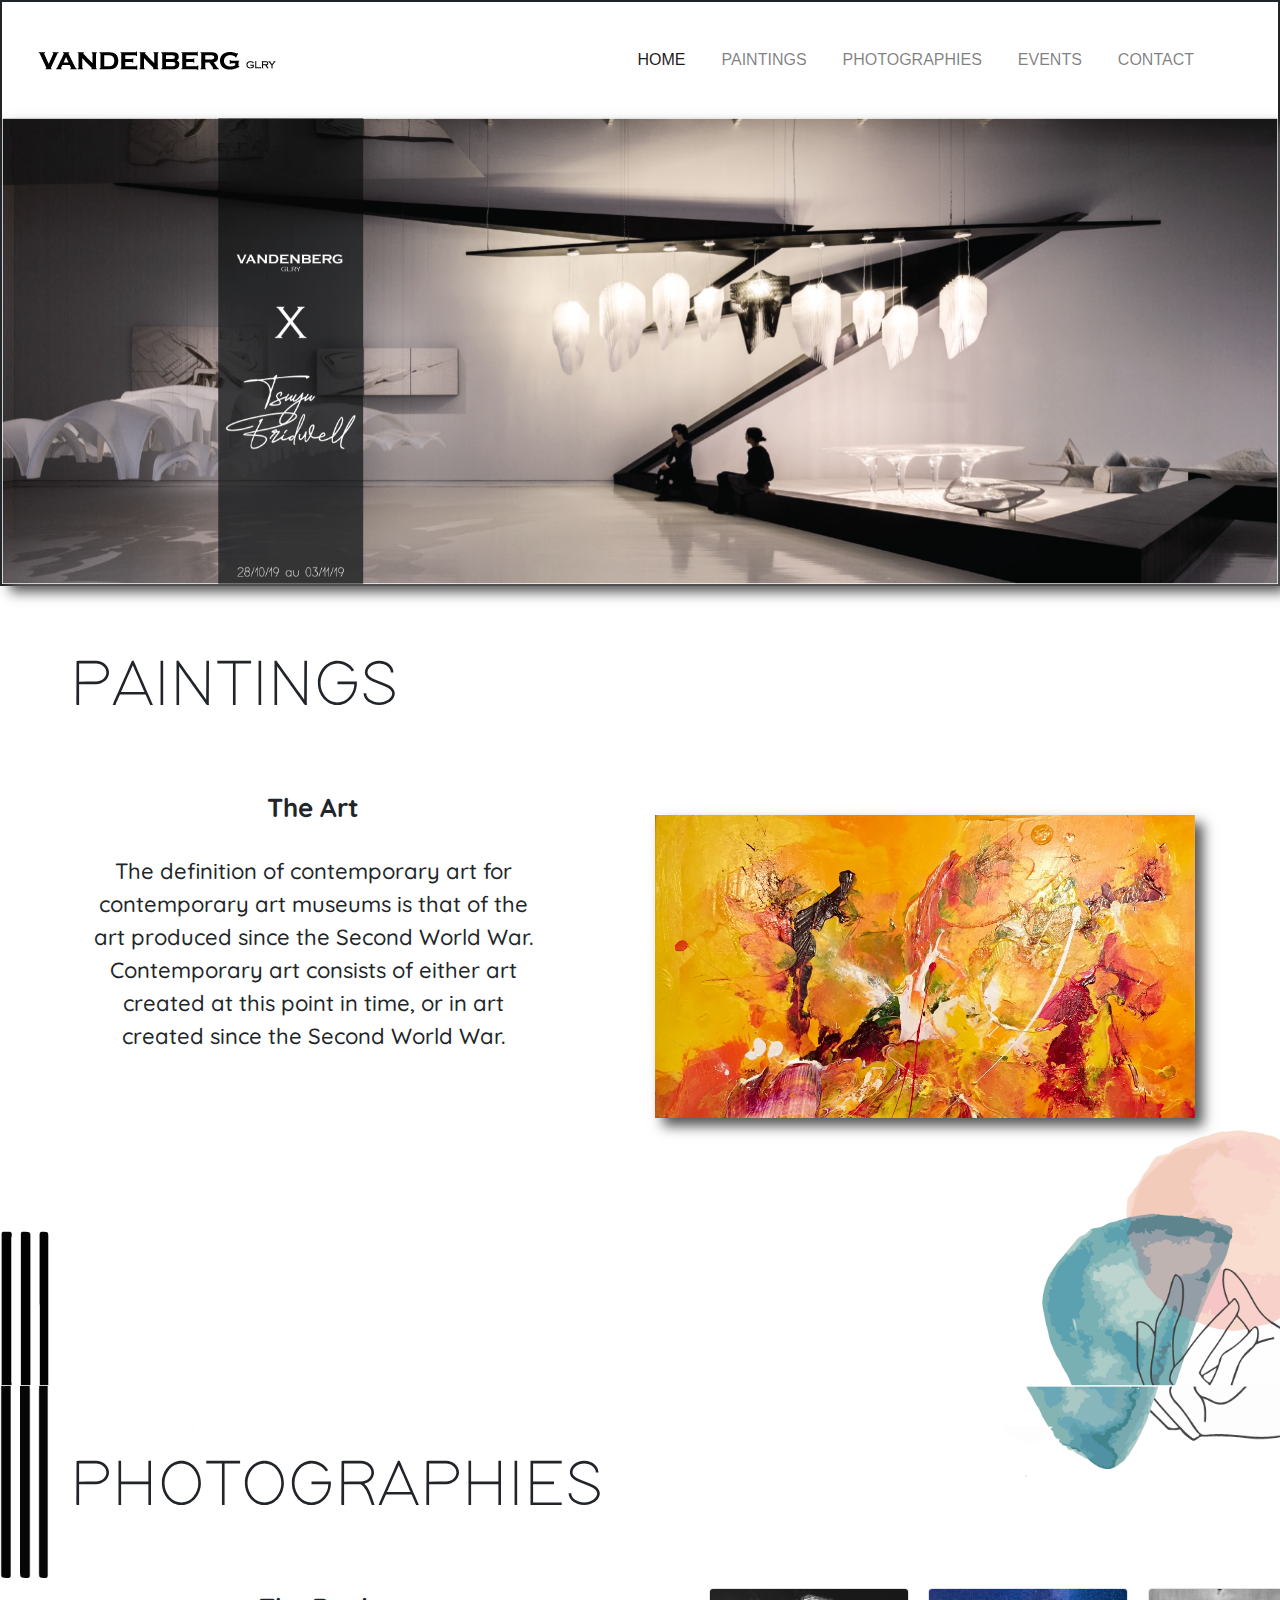
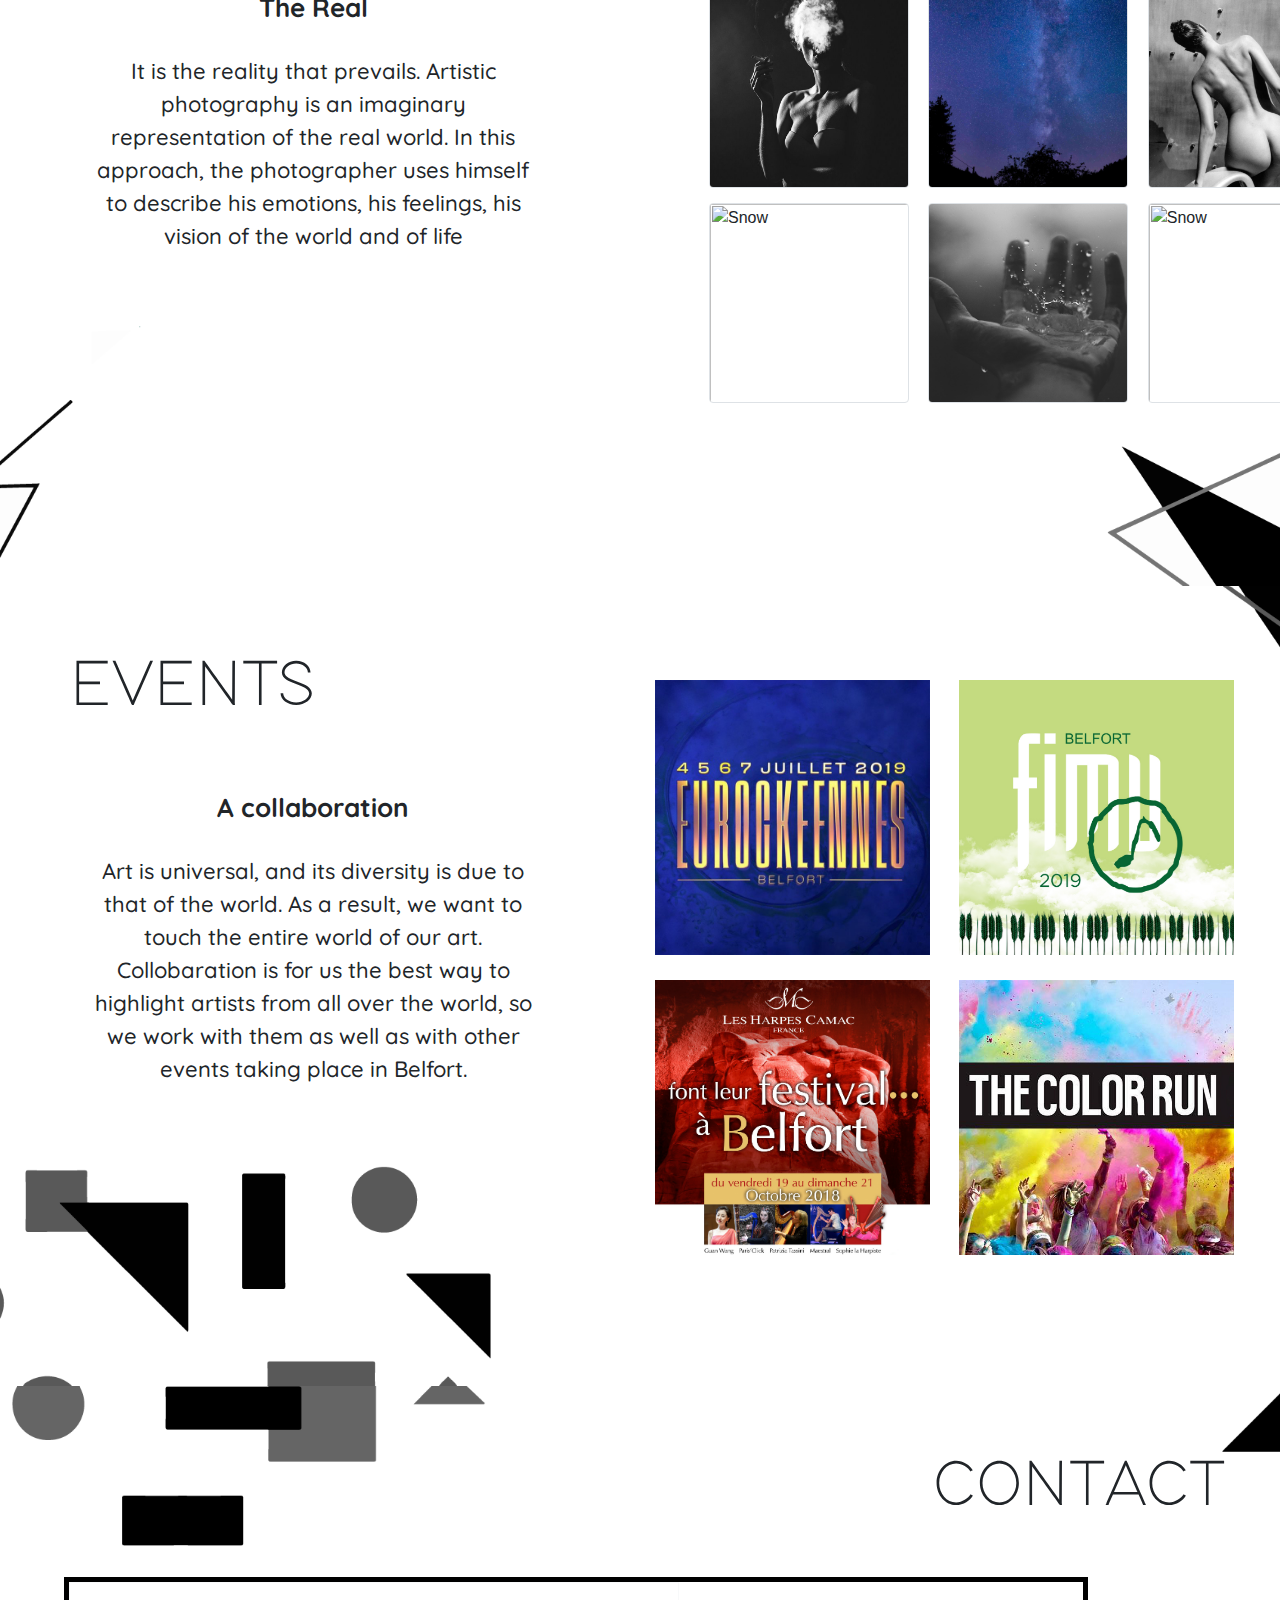
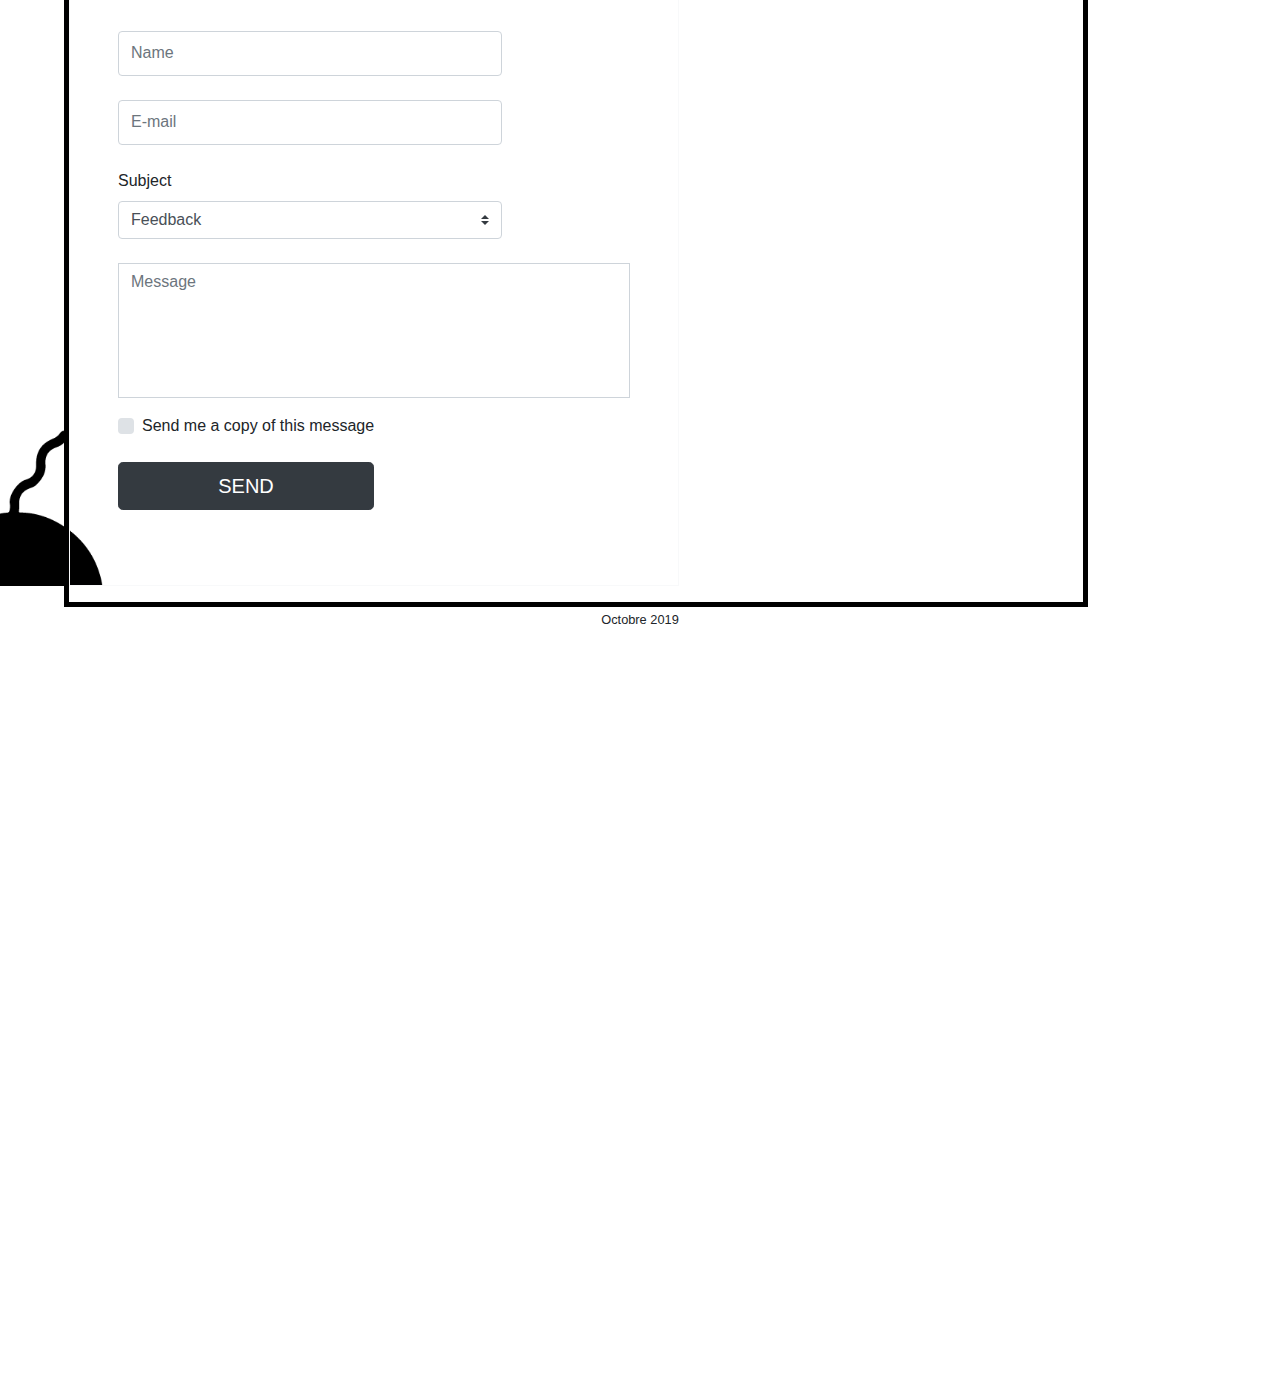
==== commit 7afe51cb: "new fond" ====
--- a/Site/index.html
+++ b/Site/index.html
@@ -83,7 +83,7 @@
         </div>
       </div>
     </section>
-    <section id="beton"></section>
+
 
     <!-- **************************************************************************************************
 **********************************************PAINTINGS**********************************************
@@ -98,12 +98,13 @@
 
               <h1>PAINTINGS</h1>
               <div class="col-10">
-                <h2>OUR PAINTINGS</h2>
+                <h2>The Art</h2>
                 </br>
-                <p>La définition du mot art contemporain pour les musées d'art contemporain est celle de
-                  l'art produit depuis la Seconde Guerre mondiale. L'art contemporain consiste soit en
-                  l'art créé à ce point présent dans le temps, ou bien en l'art créé depuis la Seconde
-                  Guerre mondiale.</p>
+                <p>The definition of contemporary art for contemporary art museums is that of
+                  the art produced since the Second World War. Contemporary art consists of either
+                  art created at this point in time, or in art created since the Second
+                  World War.</
+           </p>
               </div>
             </div>
           </div>
@@ -130,7 +131,7 @@
         </div>
       </div>
     </section>
-    <section id="beton1"></section>
+
     <!-- **************************************************************************************************
 **********************************************PHOTOGRAPHIES**********************************************
 ************************************************************************************************** -->
@@ -142,9 +143,14 @@
 
                     <h1>PHOTOGRAPHIES</h1>
                     <div class="col-10">
-                        <h2>OUR PHOTOGRAPHIES</h2>
+                        <h2>The Real</h2>
                         </br>
-                        <p>En 1839, il promeut son invention auprès du savant et député François Arago, qui lui accorde son soutien. Ainsi, la date conventionnelle de l'invention de la photographie est le 7 janvier 1839, jour de la présentation par Arago à l'Académie des sciences de l'« invention » de Daguerre, le daguerréotype.</p>
+                        <p>
+                          It is the reality that prevails. Artistic photography is an
+      imaginary representation of the real world. In this approach, the
+      photographer uses himself to describe his emotions, his feelings,
+      his vision of the world and of life
+</p>
                     </div>
 
                 </div>
@@ -209,7 +215,7 @@
         </div>
     </div>
 </section>
-<section id="beton"></section>
+
     <!-- **************************************************************************************************
 **********************************************EVENT**********************************************
 ************************************************************************************************** -->
@@ -222,12 +228,12 @@
 
               <h1>EVENTS</h1>
               <div class="col-10">
-                <h2>OUR EVENTS</h2>
+                <h2>A collaboration</h2>
                 </br>
-                <p>Belfort est une commune française située dans le nord-est de la région
-                  Bourgogne-Franche-Comté. Chef-lieu du Territoire de Belfort, la commune comptait 49 519
-                  habitants en 2015. Elle est la principale commune et le cœur urbain d'une agglomération
-                  de 105 390 habitants.</p>
+                <p>Art is universal, and its diversity is due to that of the world.
+                  As a result, we want to touch the entire world of our art.
+                  Collobaration is for us the best way to highlight artists from all over the world, so we work with them as well as with other events taking place in Belfort. 
+                  </p>
               </div>
             </div>
           </div>
@@ -247,7 +253,6 @@
       </div>
     </section>
 
-    <section id="beton1"></section>
 
     <!-- **************************************************************************************************
 **********************************************Default form contact**********************************************
--- a/Site/assets/css/style.css
+++ b/Site/assets/css/style.css
@@ -112,7 +112,7 @@
 
 /************* TABLEAUX *************/
 #paintings{
-    background: no-repeat url(fond.png);
+    background: no-repeat url(fond1.png);
     background-position: center;
     height: 800px;
     background-position: center;
@@ -149,7 +149,7 @@
 /* css Photographies */
 
 #photographies2{
-    background: no-repeat url(fond.png);
+    background: no-repeat url(fond2.png);
     background-position: center;
     background-repeat: no-repeat;
     background-size: cover;
@@ -214,7 +214,7 @@
 
 
 #event{
-    background: no-repeat url(fond.png);
+    background: no-repeat url(fond3.png);
     background-position: center;
     height: 800px;
     background-position: center;
@@ -392,8 +392,12 @@
 /*********css formulaire *************************/
 #formulaire{
     padding-top: 1%;
+    background: no-repeat url(fond-contact.png);
+    background-position: center;
     height: 800px;
-    
+    background-position: center;
+    background-repeat: no-repeat;
+    background-size: cover;
 }
 
 .leborder{
@@ -499,3 +503,14 @@
 
 
 }
+
+#sticky-footer{
+  background: no-repeat url(fond_footer.png);
+  background-position: center;
+  height: 800px;
+  background-position: center;
+  background-repeat: no-repeat;
+  background-size: cover;
+  padding-top: 1%;
+
+}
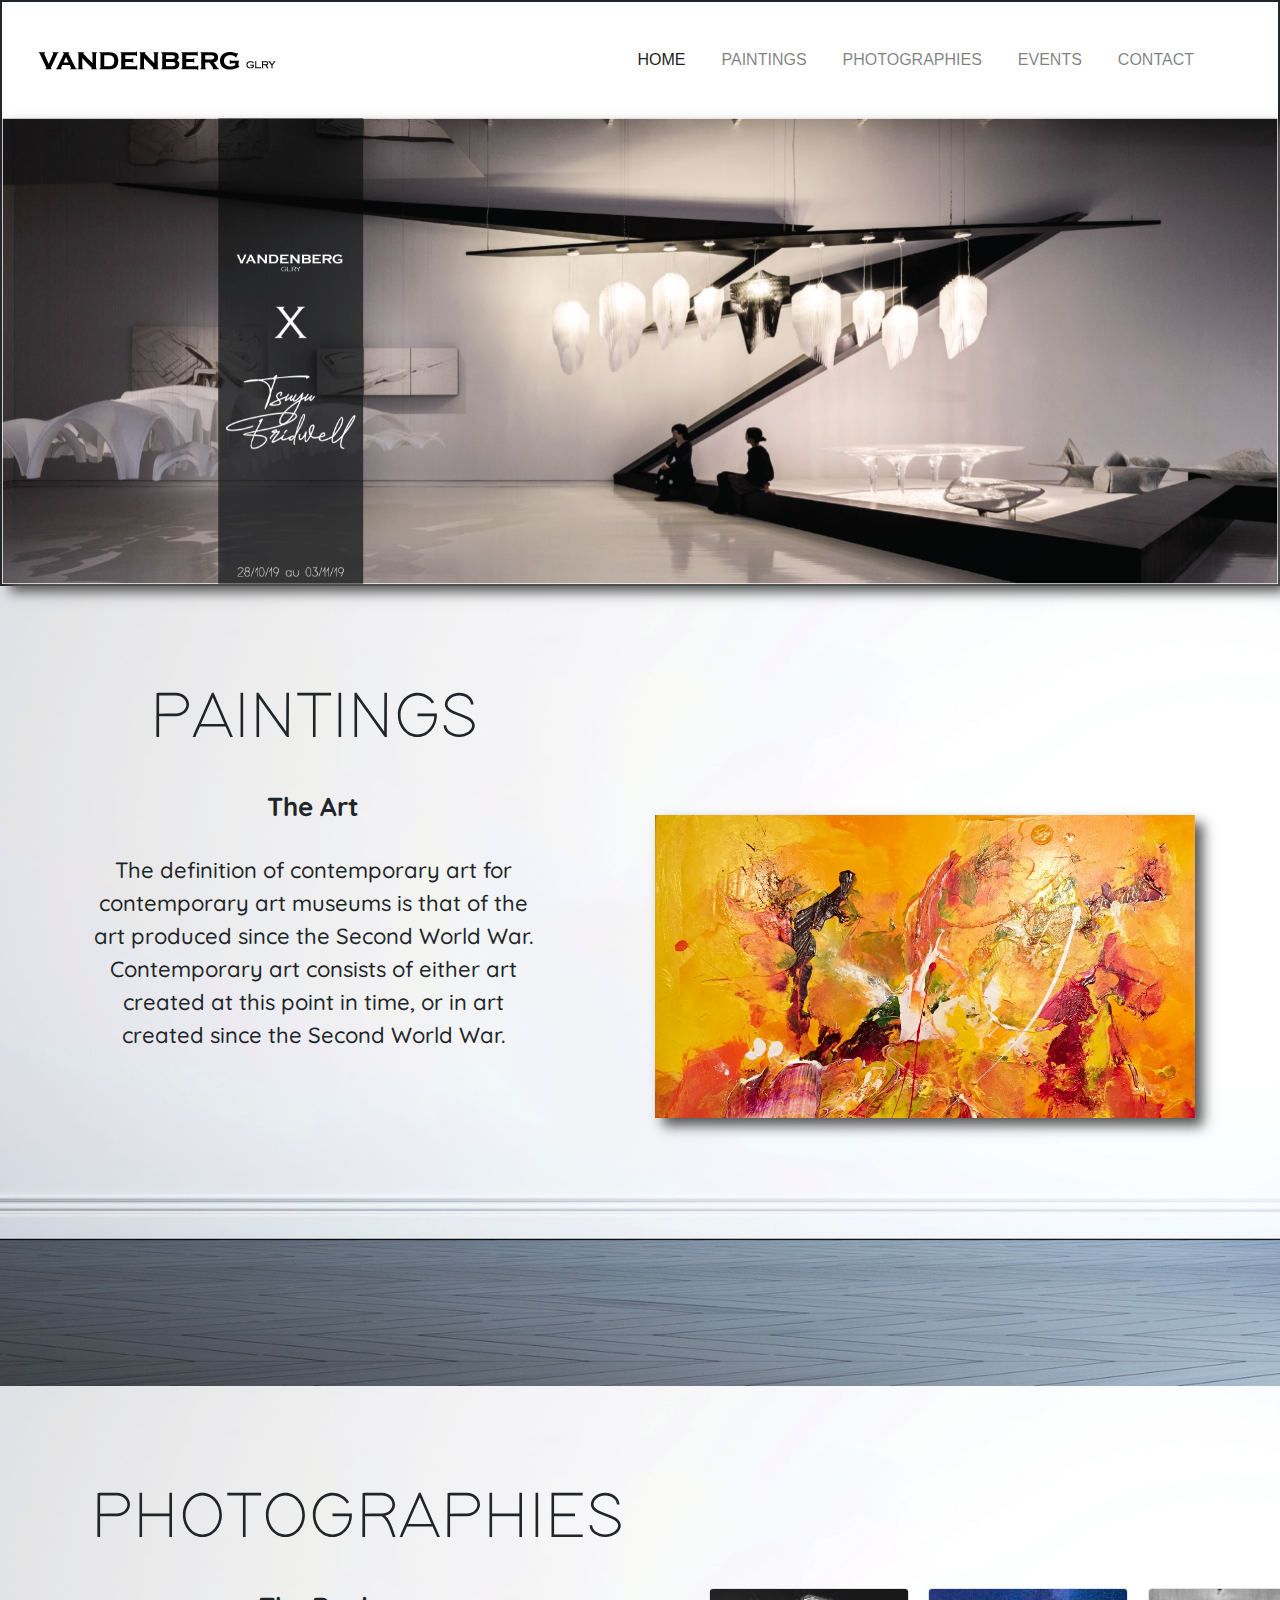
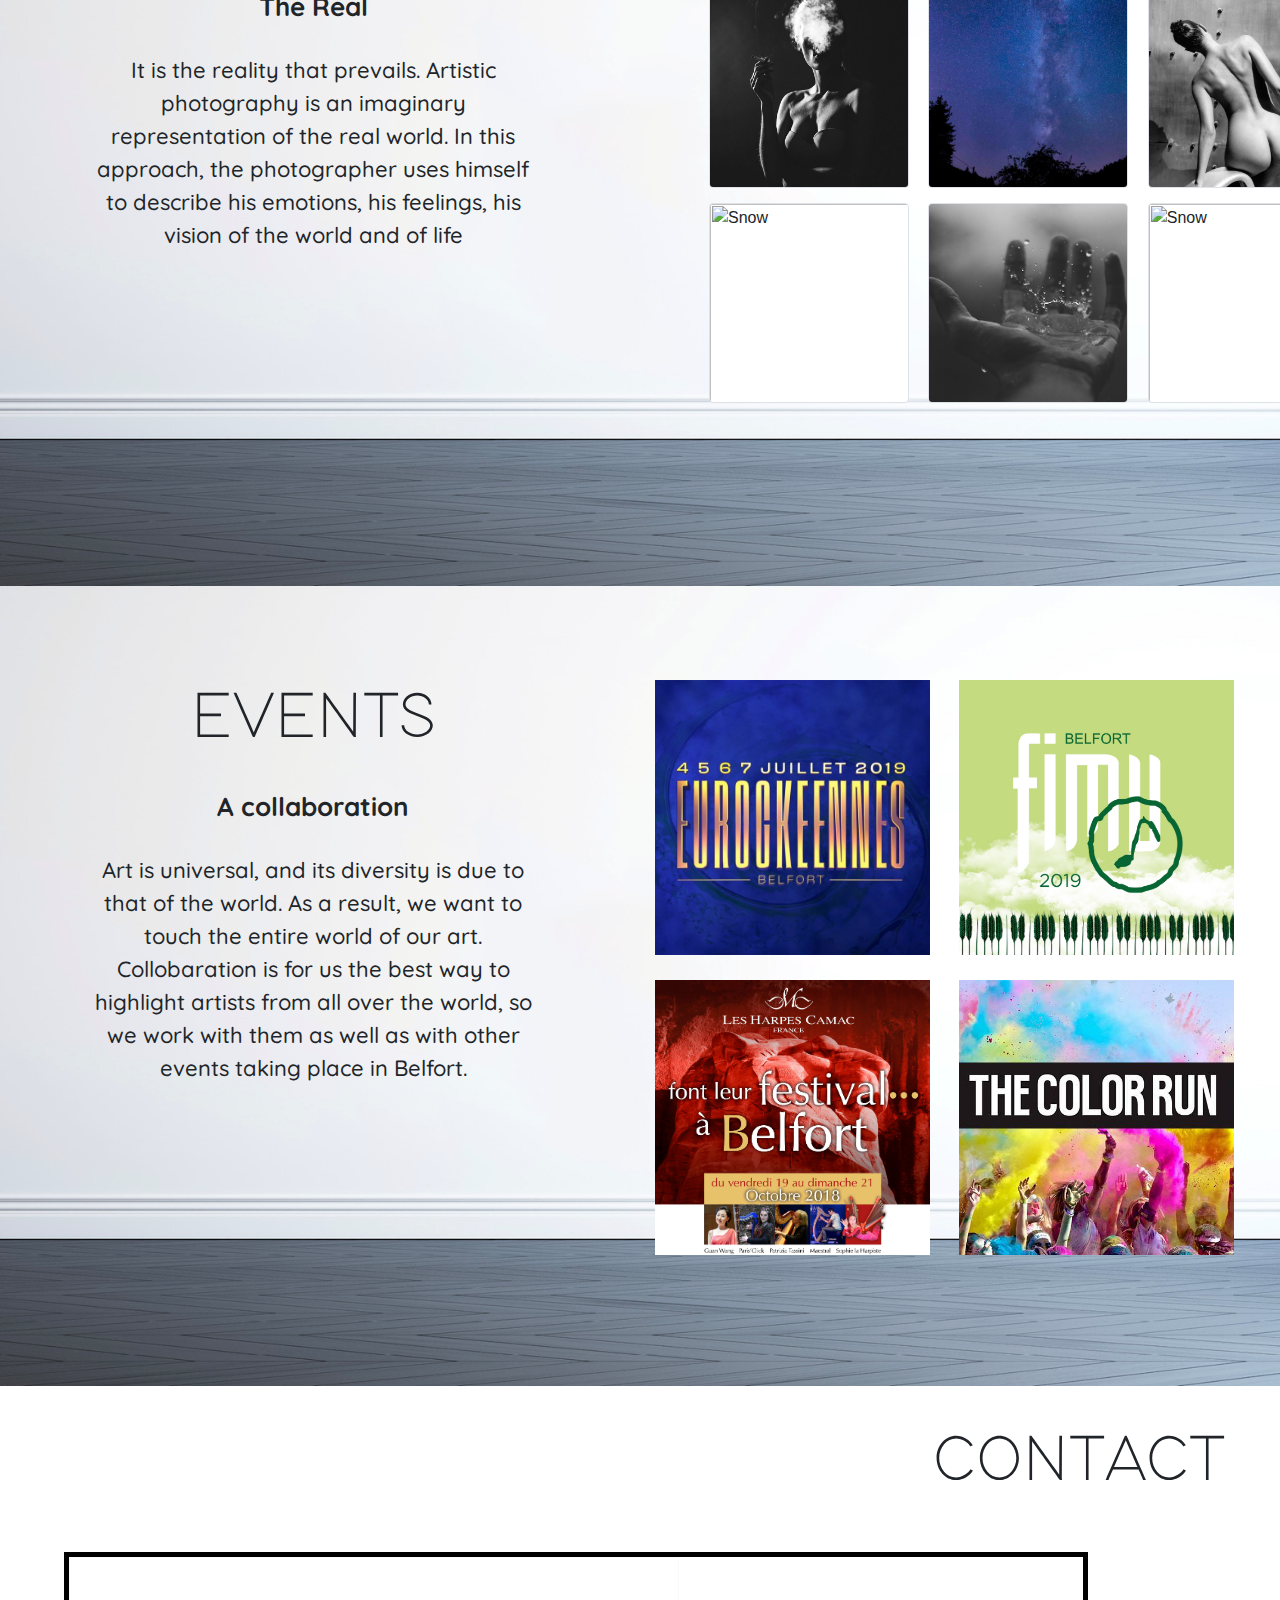
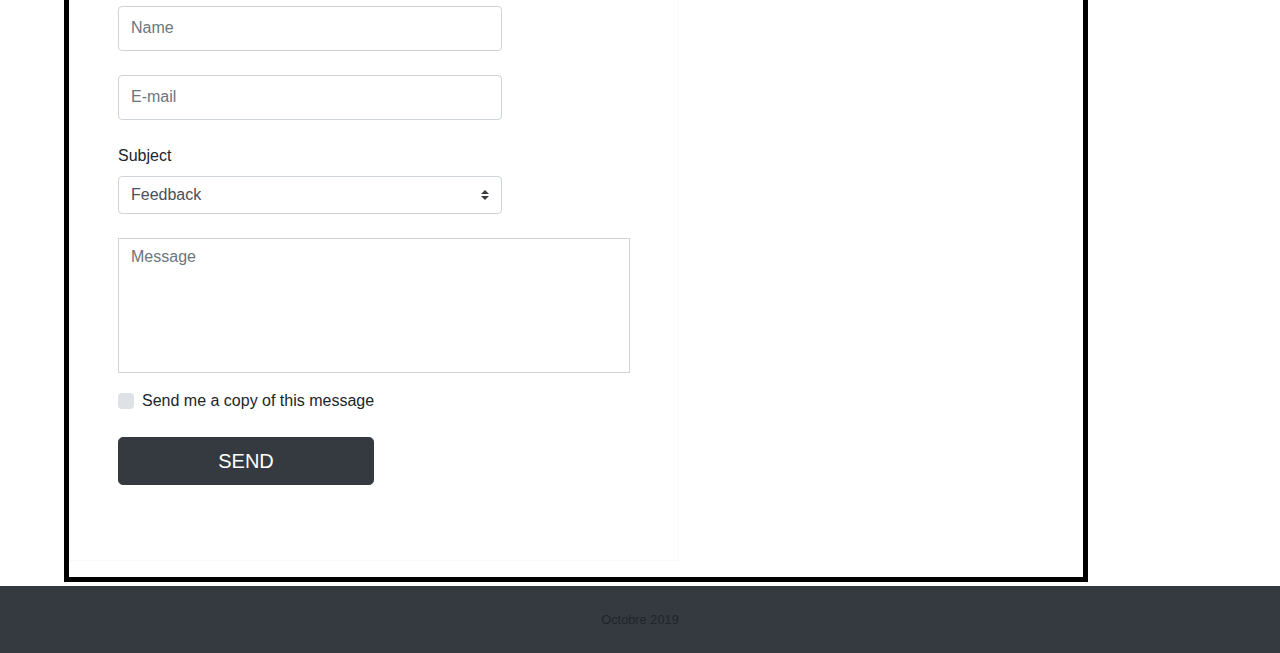
==== commit a17781be: "final" ====
--- a/Site/index.html
+++ b/Site/index.html
@@ -96,9 +96,11 @@
           <div class="col-md-6">
             <div class="row">
 
-              <h1>PAINTINGS</h1>
+              
               <div class="col-10">
-                <h2>The Art</h2>
+                <h1>PAINTINGS</h1>
+              </br>
+              <h2>The Art</h2>
                 </br>
                 <p>The definition of contemporary art for contemporary art museums is that of
                   the art produced since the Second World War. Contemporary art consists of either
@@ -141,9 +143,11 @@
             <div class="col-md-6">
                 <div class="row">
 
-                    <h1>PHOTOGRAPHIES</h1>
+                    
                     <div class="col-10">
-                        <h2>The Real</h2>
+                        <h1>PHOTOGRAPHIES</h1>
+                    </br>
+                    <h2>The Real</h2>
                         </br>
                         <p>
                           It is the reality that prevails. Artistic photography is an
@@ -226,9 +230,11 @@
           <div class="col-md-6">
             <div class="row">
 
-              <h1>EVENTS</h1>
+             
               <div class="col-10">
-                <h2>A collaboration</h2>
+                 <h1>EVENTS</h1>
+              </br>
+              <h2>A collaboration</h2>
                 </br>
                 <p>Art is universal, and its diversity is due to that of the world.
                   As a result, we want to touch the entire world of our art.
--- a/Site/assets/css/style.css
+++ b/Site/assets/css/style.css
@@ -18,7 +18,7 @@
   font-size: 65px;
   font-family: 'ModernSans Light';
   font-weight: 500;
-  margin-top: 50px;
+  margin-top: 25px;
 }
 
 @font-face {
@@ -112,7 +112,7 @@
 
 /************* TABLEAUX *************/
 #paintings{
-    background: no-repeat url(fond1.png);
+    background: no-repeat url(fond.png);
     background-position: center;
     height: 800px;
     background-position: center;
@@ -149,7 +149,7 @@
 /* css Photographies */
 
 #photographies2{
-    background: no-repeat url(fond2.png);
+  background: no-repeat url(fond.png);
     background-position: center;
     background-repeat: no-repeat;
     background-size: cover;
@@ -214,7 +214,7 @@
 
 
 #event{
-    background: no-repeat url(fond3.png);
+  background: no-repeat url(fond.png);
     background-position: center;
     height: 800px;
     background-position: center;
@@ -392,7 +392,7 @@
 /*********css formulaire *************************/
 #formulaire{
     padding-top: 1%;
-    background: no-repeat url(fond-contact.png);
+ 
     background-position: center;
     height: 800px;
     background-position: center;
@@ -504,13 +504,4 @@
 
 }
 
-#sticky-footer{
-  background: no-repeat url(fond_footer.png);
-  background-position: center;
-  height: 800px;
-  background-position: center;
-  background-repeat: no-repeat;
-  background-size: cover;
-  padding-top: 1%;
-
-}
+
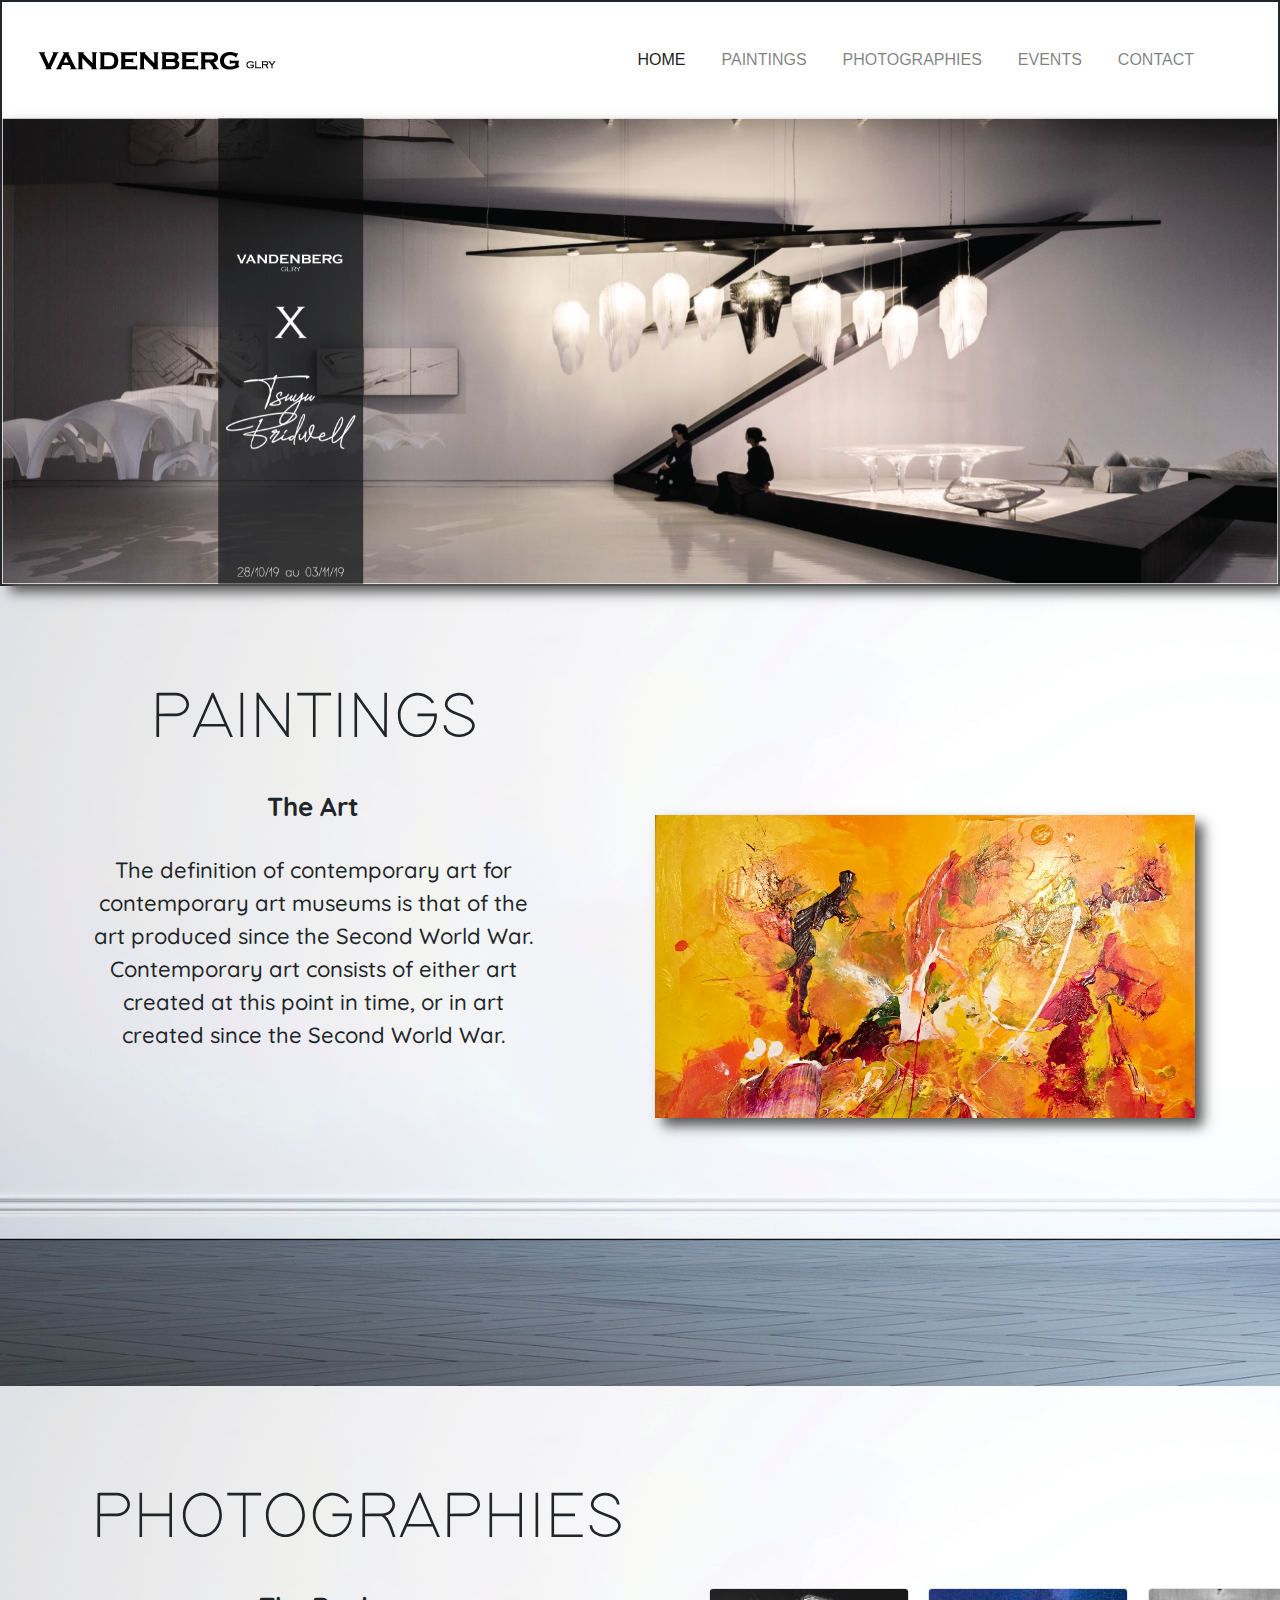
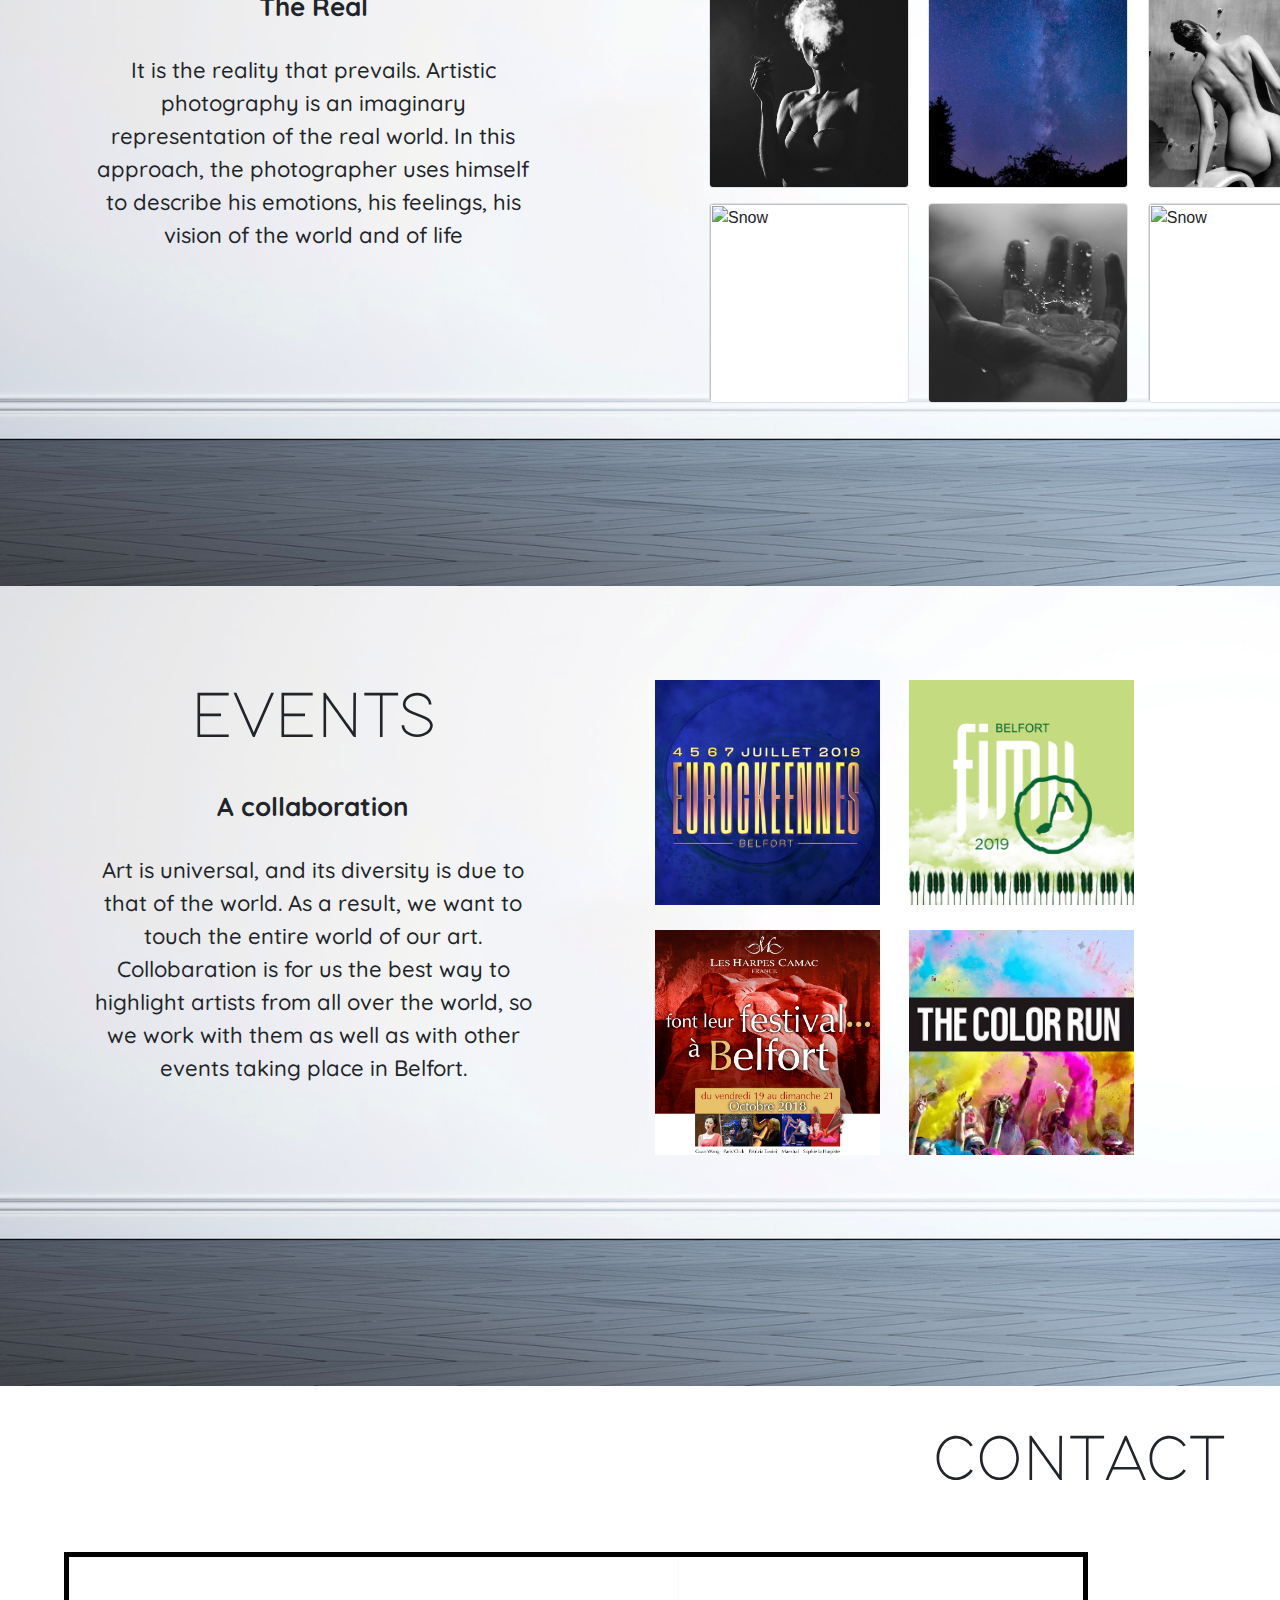
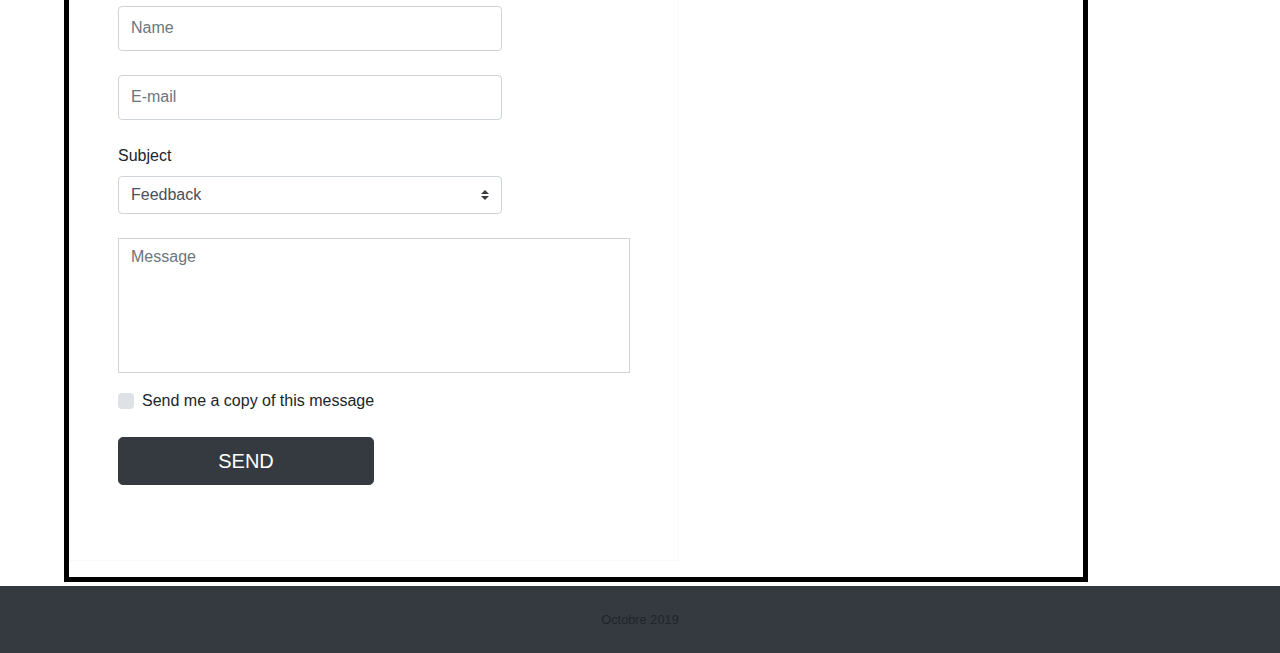
==== commit 4f08e358: "." ====
--- a/Site/index.html
+++ b/Site/index.html
@@ -247,10 +247,10 @@
           <div class="col-md-6">
             <div class="image_events">
 
-              <img src="assets/img/eurocks.jpg" alt="eurocks" width="300px" height="300px">
-              <img src="assets/img/fimu.png" alt="fimu" width="300px" height="300px">
-              <img src="assets/img/posterbelfort.jpg" alt="posterbelfort" width="300px" height="300px">
-              <img src="assets/img/color.jpg" alt="color" width="300px" height="300px">
+              <img src="assets/img/eurocks.jpg" alt="eurocks" width="250px" height="250px">
+              <img src="assets/img/fimu.png" alt="fimu" width="250px" height="250px">
+              <img src="assets/img/posterbelfort.jpg" alt="posterbelfort" width="250px" height="250px">
+              <img src="assets/img/color.jpg" alt="color" width="250px" height="250px">
 
             </div>
           </div>
--- a/Site/assets/css/style.css
+++ b/Site/assets/css/style.css
@@ -1,4 +1,9 @@
 /*******css general **************/
+```
+html {
+  scroll-behavior: smooth;
+}
+
 body{
   width: 100%;
 }
@@ -267,8 +272,8 @@
     }
 
     .image_events img {
-        height: 100px;
-        width: 100px;
+        height: 150px;
+        width: 150px;
     }
 
 }
